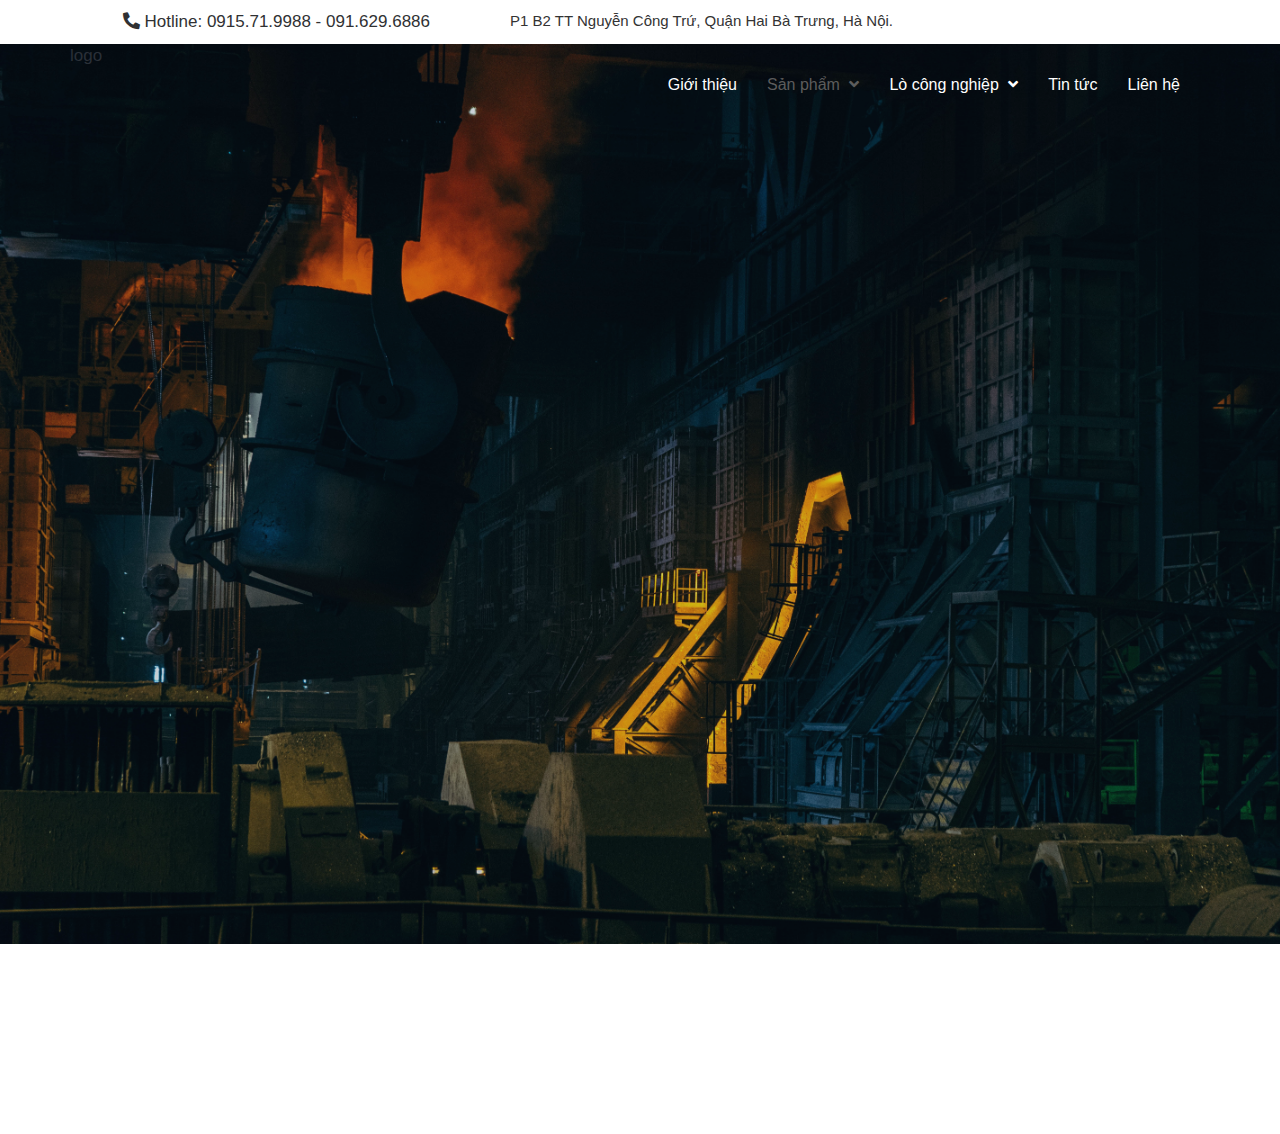
==== index.html @ 6203b555 "first-commit" ====
<!DOCTYPE html>
<html xmlns="http://www.w3.org/1999/xhtml" lang="vi">

<head>
    <meta charset="UTF-8" />
    <meta name="viewport" content="width=device-width, initial-scale=1" />
    <meta http-equiv="X-UA-Compatible" content="IE=edge" />
    <title>Leopard</title>
    <meta name="description" content="Leopard" />
    <meta name="keywords" content="Leopard" />
    <link href="css/font-awesome.min.css" rel="stylesheet" type="text/css" />
    <link href="css/bootstrap.min.css" rel="stylesheet" type="text/css" />
    <link href="css/animate.min.css" rel="stylesheet" type="text/css" />
    <link href="js/owlcarousel/dist/assets/owl.carousel.min.css" rel="stylesheet" type="text/css" />
    <link href="js/owlcarousel/dist/assets/owl.theme.default.min.css" rel="stylesheet" type="text/css" />
    <link rel="stylesheet" href="https://cdnjs.cloudflare.com/ajax/libs/font-awesome/5.15.4/css/all.min.css"
        integrity="sha512-1ycn6IcaQQ40/MKBW2W4Rhis/DbILU74C1vSrLJxCq57o941Ym01SwNsOMqvEBFlcgUa6xLiPY/NS5R+E6ztJQ=="
        crossorigin="anonymous" referrerpolicy="no-referrer" />
    <link href="css/style.css" rel="stylesheet" type="text/css" />
</head>

<body>
    <!-- Start header -->
    <header class="header">
        <div class="header__top">
            <div class="container">
                <div class="row">
                    <div class="col-md-4">
                        <div class="header__top-left justify-content-center justify-content-lg-start text-right">
                            <a href="#"><i class="fas fa-phone-alt"></i> Hotline: 0915.71.9988 -
                                091.629.6886
                            </a>
                        </div>
                    </div>
                    <div class="col-md-8">
                        <div class="header__top-right text-left">
                            <p>P1 B2 TT Nguyễn Công Trứ, Quận Hai Bà Trưng, Hà Nội.</p>
                        </div>
                    </div>
                </div>
            </div>
        </div>
        <div class="header__bottom">
            <div class="overlay"></div>
            <div class="container">
                <div class="header__bottom-content d-flex">
                    <div class="header__bottom-logo">
                        <a href="index.html" title="Gein.vn">
                            logo
                            <!-- <img src="assets/images/logo.jpg" alt="" /> -->
                        </a>
                    </div>
                    <div class="header__bottom-menu">
                        <ul class="header__menu-list">
                            <li class="list-item">
                                <a href="index.html" title="Trang chủ">Giới thiệu</a>
                            </li>
                            <li class="list-item active">
                                <a href="#" title="Giới thiệu">Sản phẩm <i class="fas fa-angle-down"></i></a>
                                <ul class="sub-menu">
                                    <li><a href="#">Về Gein</a></li>
                                    <li><a href="#">Câu Chuyện Thành Công</a></li>
                                </ul>
                            </li>
                            <li class="list-item">
                                <a href="product.html" title="Sản Phẩm">Lò công nghiệp <i
                                        class="fas fa-angle-down"></i></a>
                            </li>
                            <li class="list-item">
                                <a href="#" title="Dịch vụ">Tin tức</a>
                            </li>
                            <li class="list-item">
                                <a href="news.html" title="Tin Tức">Liên hệ</a>
                            </li>
                        </ul>
                    </div>
                    <a id="button-menu-show" href="#" class="button-mobile toggle-mnu hidden-lg"><span></span></a>
                </div>
            </div>
        </div>
    </header>
    <!-- End header -->

    <footer>
        <div class="container-fluid">
            <div class="visible-xs">
                <div class="img wow fadeInUp animated">
                    <img src="img/logo-footer.png" class="img-responsive center-block" alt="" />
                </div>
            </div>
            <div class="row">
                <div class="col-xs-12 col-sm-5 wow fadeInUp animated">
                    Dịch vụ thi công trọn gói Dịch vụ thi công <br />
                    Dịch vụ thi công trọn gói Dịch vụ thi công xh <br />
                    Dịch vụ thi công trọn gói Dịch vụ thi công xâyh <br />
                    Dịch vụ thi công trọn gói Dịch vụ thi côngh <br />
                    Dịch vụ thi công trọn gói Dịch vụ thi công ch <br />
                </div>
                <div class="col-xs-12 col-sm-2 hidden-xs">
                    <div class="img wow fadeInUp animated">
                        <img src="img/logo-footer.png" class="img-responsive center-block" alt="" />
                    </div>
                </div>
                <div class="col-xs-12 col-sm-5 wow fadeInUp animated">
                    Địachỉ: Số 2 Hàng Than, Ba Đình, Hà Nội <br />
                    Dịch vụ thi công trọn gói Dịch vụ thi côngDịch <br />
                    Dịch vụ thi công trọn gói Dịch vụ thi c Dịch <br />
                    Dịch vụ thi công trọn gói Dịch y dựng Dịch <br />
                </div>
            </div>
            <div class="social text-center wow fadeInUp animated">
                <a href=""><i class="fa fa-facebook"></i></a>
                <a href=""><i class="fa fa-google-plus"></i></a>
                <a href=""><i class="fa fa-linkedin"></i></a>
                <a href=""><i class="fa fa-twitter"></i></a>
            </div>
            <div class="copyright text-center wow fadeInUp animated">
                <p>
                    Dịch vụ thi công trọn gói Dịch vụ thi công xây dựng Dịch Dịch vụ thi
                    công
                </p>
                <p>Dịch vụ thi công trọn gói Dịch vụ thi</p>
            </div>
        </div>
    </footer>
    <script>
        // End date - Not delete - yyyy/mm/dd hh:mm:ss
        // Only change hh:mm:ss (because only use h:m:s)
        var endDate = "2030/12/12 00:40:00";
    </script>
    <script src="js/jquery-2.2.4.min.js"></script>
    <script src="js/bootstrap.min.js" type="text/javascript"></script>
    <script src="js/wow.min.js" type="text/javascript"></script>
    <script src="js/jquery.countdown.min.js" type="text/javascript"></script>
    <script src="js/owlcarousel/dist/owl.carousel.min.js"></script>
    <script src="js/script.js" type="text/javascript"></script>
</body>

</html>
---- css/style.css ----
@font-face {
  font-family: "Calibri";
  src: url(../fonts/calibri.ttf);
  font-weight: 400;
}
@font-face {
  font-family: "Calibri";
  src: url(../fonts/calibril.ttf);
  font-weight: 300;
}
@font-face {
  font-family: "Calibri";
  src: url(../fonts/calibrii.ttf);
  font-weight: 400;
  font-style: italic;
}
@font-face {
  font-family: "Calibri";
  src: url(../fonts/calibrib.ttf);
  font-weight: 500;
}
@font-face {
  font-family: "UTM-Heartbeat";
  src: url(../fonts/UTM-Heartbeat.ttf);
}
html,
body {
  font-family: "Calibri", sans-serif;
  font-size: 17px;
}
img {
  -webkit-transition: all 0.4s ease;
  -moz-transition: all 0.4s ease;
  -ms-transition: all 0.4s ease;
  -o-transition: all 0.4s ease;
  transition: all 0.4s ease;
}
/* ================== 1,Reset css ==================*/
* {
  padding: 0;
  margin: 0;
  -webkit-box-sizing: border-box;
  box-sizing: border-box;
  outline: none !important;
}
body {
  font-family: "Roboto", sans-serif;
  color: #212529;
  font-weight: 400;
  background: #fff;
}
html {
  scroll-behavior: smooth;
}
ul,
li {
  list-style: none;
  padding: 0;
  margin: 0;
}
p {
  margin: 0;
  padding: 0;
  font-size: 15px;
  line-height: initial;
  color: #333333;
  line-height: 22px;
}
a {
  text-decoration: none;
  color: #303133;
  cursor: pointer;
  -webkit-transition: all 0.3s ease;
  -o-transition: all 0.3s ease;
  transition: all 0.3s ease;
}
a:hover {
  text-decoration: none;
}
input,
button,
textarea {
  outline: none;
}
input::-webkit-outer-spin-button,
input::-webkit-inner-spin-button {
  -webkit-appearance: none;
  margin: 0;
}
svg {
  overflow: hidden;
  vertical-align: middle;
}
img {
  width: 100%;
  display: block;
}
.d-flex {
  display: flex;
}
/* ================== 2,Header css ==================*/
.header {
}

.header .header__top {
  padding: 10px 0;
}

.header .header__top .header__top-left {
}

.header .header__top .header__top-right {
  padding-left: 50px;
}

.header .header__bottom {
  height: 100vh;
  background: url(../img/ant-rozetsky-UYTobvtRbEU-unsplash.jpg);
  background-position: center;
  background-repeat: no-repeat;
  background-size: cover;
  position: relative;
}

.header .header__bottom .overlay {
  background: rgb(21 45 80 / 20%);
  position: absolute;
  top: 0;
  right: 0;
  left: 0;
  bottom: 0;
  -webkit-transition: all 0.25s ease;
  -moz-transition: all 0.25s ease;
  -ms-transition: all 0.25s ease;
  -o-transition: all 0.25s ease;
  transition: all 0.25s ease;
}

.header__bottom .header__bottom-content {
}

.header__bottom-menu {
  display: -webkit-box;
  display: -webkit-flex;
  display: -ms-flexbox;
  display: flex;
  -webkit-box-flex: 1;
  -webkit-flex: 1;
  -ms-flex: 1;
  flex: 1;
  -webkit-box-align: center;
  -webkit-align-items: center;
  -ms-flex-align: center;
  align-items: center;
  -webkit-box-pack: end;
  -webkit-justify-content: flex-end;
  -ms-flex-pack: end;
  justify-content: flex-end;
}

.header__bottom-menu ul.header__menu-list {
  display: -webkit-box;
  display: -webkit-flex;
  display: -ms-flexbox;
  display: flex;
}
.header__bottom-menu ul.header__menu-list > li {
  margin-right: 30px;
  padding: 29px 0;
  position: relative;
}

.header__bottom-menu ul.header__menu-list > li:not(:first-child):after {
  position: absolute;
  content: "";
  bottom: 0;
  left: 0;
  display: none;
  width: 100%;
  -webkit-transform-origin: left center;
  -ms-transform-origin: left center;
  transform-origin: left center;
  -webkit-transition: all 0.25s ease;
  -o-transition: all 0.25s ease;
  transition: all 0.25s ease;
}
.header__bottom-menu ul.header__menu-list > li:hover > a {
  color: #5c5c5c;
}
.header__bottom-menu ul.header__menu-list > li:hover:not(:first-child):after {
  display: block;
}
.header__bottom-menu ul.header__menu-list > li:hover i {
  -webkit-transform: rotate(180deg);
  -ms-transform: rotate(180deg);
  transform: rotate(180deg);
  color: #5c5c5c;
}
.header__bottom-menu ul.header__menu-list > li:hover .sub-menu {
  transform: rotate3d(0, 0, 0, 0deg);
}
.header__bottom-menu ul.header__menu-list > li.active a {
  color: #5c5c5c;
}
.header__bottom-menu ul.header__menu-list > li > a {
  display: inline-block;
  font-size: 16px;
  line-height: 22px;
  color: #fff;
}
.header__bottom-menu ul.header__menu-list > li > a i {
  margin-left: 5px;
  -webkit-transition: all 0.3s ease;
  -o-transition: all 0.3s ease;
  transition: all 0.3s ease;
}
.header__bottom-menu ul.header__menu-list .sub-menu {
  background: #fff;
  position: absolute;
  z-index: 999;
  top: 100%;
  -webkit-box-shadow: 0 1px 1px rgba(0, 0, 0, 0.05);
  box-shadow: 0 1px 1px rgba(0, 0, 0, 0.05);
  -webkit-transform: rotate3d(1, 0, 0, -90deg);
  transform: rotate3d(1, 0, 0, -90deg);
  transform-origin: 0 0 0;
  -webkit-transition: all 0.3s ease;
  -moz-transition: all 0.3s ease;
  -ms-transition: all 0.3s ease;
  -o-transition: all 0.3s ease;
  transition: all 0.3s ease;
}
.header__bottom-menu ul.header__menu-list .sub-menu li:not(:first-child) {
  border-top: 1px solid #ecf0f1;
}
.header__bottom-menu ul.header__menu-list .sub-menu a {
  padding: 9px 18px;
  white-space: nowrap;
  text-align: left;
  display: block;
  font-size: 14px;
}

.header__bottom-menu ul.header__menu-list .sub-menu a:hover {
  color: red;
}
.header__bottom-menu button.button-search {
  width: 34px;
  height: 34px;
  border-radius: 50%;
  border: 1px solid #ededed;
  line-height: 34px;
  background: #fff;
}
.toggle-mnu {
  display: none;
  width: 28px;
  height: 28px;
  margin-top: 14px;
  margin-left: 20px;
}
.toggle-mnu.active span {
  background-color: transparent;
}
.toggle-mnu.active span:before {
  transform: rotate(45deg) translate(-1px, 0px);
}
.toggle-mnu.active span:after {
  transform: rotate(-45deg) translate(6px, -7px);
}
.toggle-mnu span {
  position: relative;
  display: block;
  width: 100%;
  height: 2px;
  background-color: #cea54b;
  transition: all 0.3s;
  backface-visibility: hidden;
  border-radius: 2px;
}
.toggle-mnu span::before,
.toggle-mnu span::after {
  content: "";
  position: absolute;
  left: 0;
  top: 9px;
  width: 100%;
  height: 2px;
  background-color: #cea54b;
  transition: all 0.3s;
  backface-visibility: hidden;
  border-radius: 2px;
}
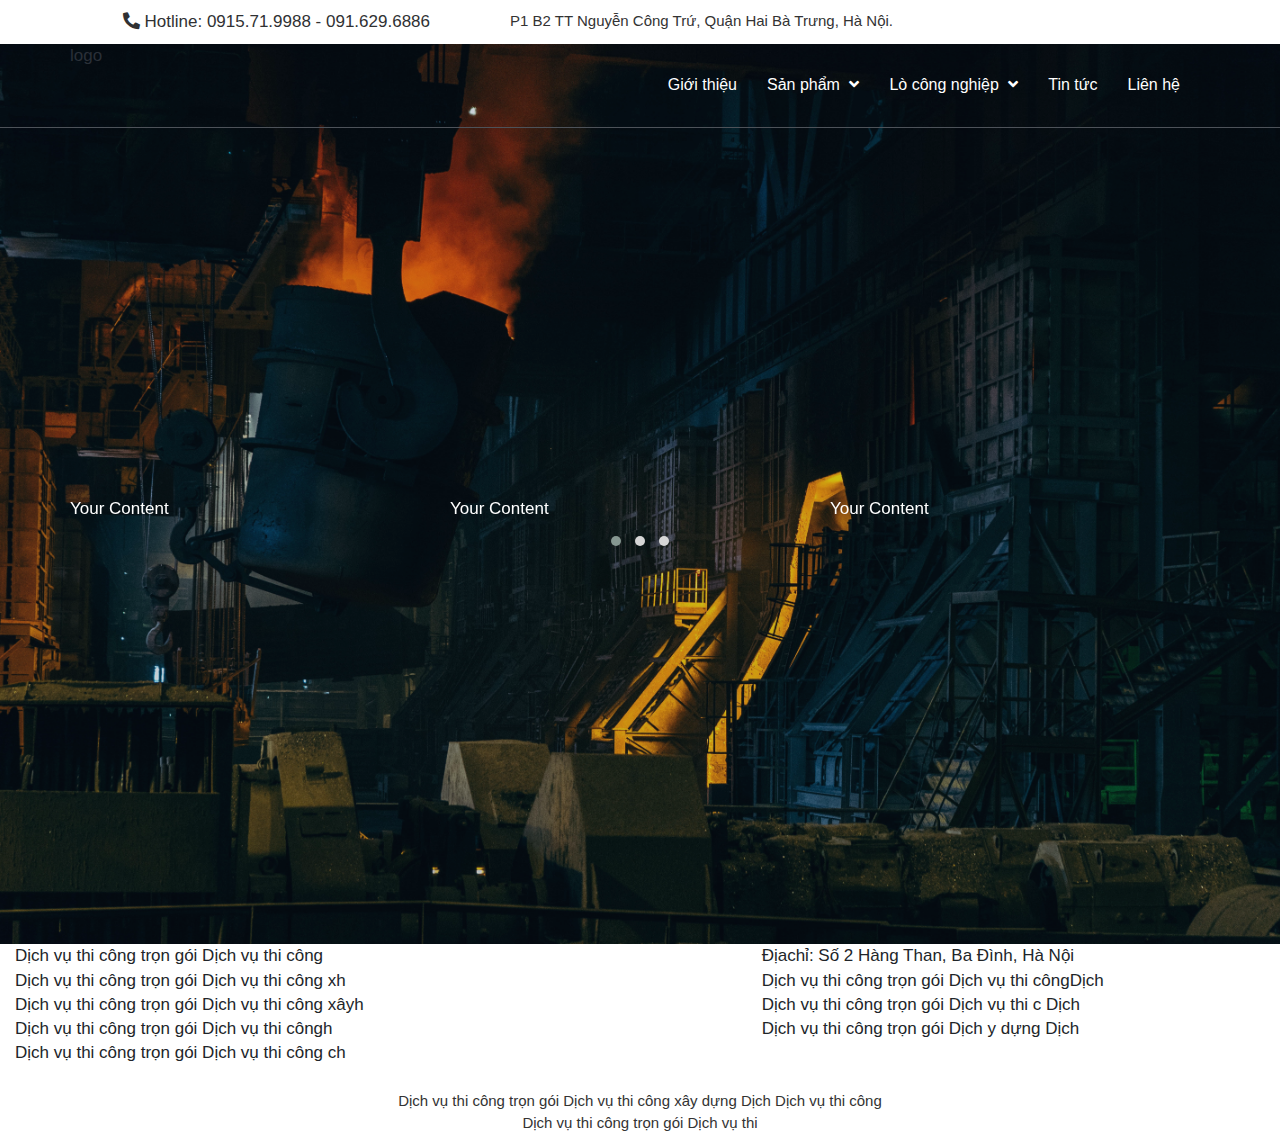
==== commit 1de0ee31: "fix" ====
--- a/index.html
+++ b/index.html
@@ -42,41 +42,63 @@
         </div>
         <div class="header__bottom">
             <div class="overlay"></div>
-            <div class="container">
-                <div class="header__bottom-content d-flex">
-                    <div class="header__bottom-logo">
-                        <a href="index.html" title="Gein.vn">
-                            logo
-                            <!-- <img src="assets/images/logo.jpg" alt="" /> -->
-                        </a>
+            <div class="border-bottom">
+                <div class="container ">
+                    <div class="header__bottom-content d-flex">
+                        <div class="header__bottom-logo">
+                            <a href="index.html" title="Gein.vn">
+                                logo
+                                <!-- <img src="assets/images/logo.jpg" alt="" /> -->
+                            </a>
+                        </div>
+                        <div class="header__bottom-menu">
+                            <ul class="header__menu-list">
+                                <li class="list-item">
+                                    <a href="index.html" title="Trang chủ">Giới thiệu</a>
+                                </li>
+                                <li class="list-item">
+                                    <a href="#" title="Giới thiệu">Sản phẩm <i class="fas fa-angle-down"></i></a>
+                                    <ul class="sub-menu">
+                                        <li><a href="#">Về Gein</a></li>
+                                        <li><a href="#">Câu Chuyện Thành Công</a></li>
+                                    </ul>
+                                </li>
+                                <li class="list-item">
+                                    <a href="product.html" title="Sản Phẩm">Lò công nghiệp <i
+                                            class="fas fa-angle-down"></i></a>
+                                    <ul class="sub-menu">
+                                        <li><a href="#">Về Gein</a></li>
+                                        <li><a href="#">Câu Chuyện Thành Công</a></li>
+                                    </ul>
+                                </li>
+                                <li class="list-item">
+                                    <a href="#" title="Dịch vụ">Tin tức</a>
+                                </li>
+                                <li class="list-item">
+                                    <a href="news.html" title="Tin Tức">Liên hệ</a>
+                                </li>
+                            </ul>
+                        </div>
+                        <a id="button-menu-show" href="#" class="button-mobile toggle-mnu hidden-lg"><span></span></a>
                     </div>
-                    <div class="header__bottom-menu">
-                        <ul class="header__menu-list">
-                            <li class="list-item">
-                                <a href="index.html" title="Trang chủ">Giới thiệu</a>
-                            </li>
-                            <li class="list-item active">
-                                <a href="#" title="Giới thiệu">Sản phẩm <i class="fas fa-angle-down"></i></a>
-                                <ul class="sub-menu">
-                                    <li><a href="#">Về Gein</a></li>
-                                    <li><a href="#">Câu Chuyện Thành Công</a></li>
-                                </ul>
-                            </li>
-                            <li class="list-item">
-                                <a href="product.html" title="Sản Phẩm">Lò công nghiệp <i
-                                        class="fas fa-angle-down"></i></a>
-                            </li>
-                            <li class="list-item">
-                                <a href="#" title="Dịch vụ">Tin tức</a>
-                            </li>
-                            <li class="list-item">
-                                <a href="news.html" title="Tin Tức">Liên hệ</a>
-                            </li>
-                        </ul>
-                    </div>
-                    <a id="button-menu-show" href="#" class="button-mobile toggle-mnu hidden-lg"><span></span></a>
                 </div>
             </div>
+            <div class="container">
+                <div class="header__bottom-carousel">
+                    <div class="owl-carousel owl-theme">
+                        <div> Your Content </div>
+                        <div> Your Content </div>
+                        <div> Your Content </div>
+                        <div> Your Content </div>
+                        <div> Your Content </div>
+                        <div> Your Content </div>
+                        <div> Your Content </div>
+                    </div>
+                </div>
+
+            </div>
+
+
         </div>
     </header>
     <!-- End header -->
--- a/css/style.css
+++ b/css/style.css
@@ -3,31 +3,37 @@
   src: url(../fonts/calibri.ttf);
   font-weight: 400;
 }
+
 @font-face {
   font-family: "Calibri";
   src: url(../fonts/calibril.ttf);
   font-weight: 300;
 }
+
 @font-face {
   font-family: "Calibri";
   src: url(../fonts/calibrii.ttf);
   font-weight: 400;
   font-style: italic;
 }
+
 @font-face {
   font-family: "Calibri";
   src: url(../fonts/calibrib.ttf);
   font-weight: 500;
 }
+
 @font-face {
   font-family: "UTM-Heartbeat";
   src: url(../fonts/UTM-Heartbeat.ttf);
 }
+
 html,
 body {
   font-family: "Calibri", sans-serif;
   font-size: 17px;
 }
+
 img {
   -webkit-transition: all 0.4s ease;
   -moz-transition: all 0.4s ease;
@@ -35,6 +41,7 @@
   -o-transition: all 0.4s ease;
   transition: all 0.4s ease;
 }
+
 /* ================== 1,Reset css ==================*/
 * {
   padding: 0;
@@ -43,21 +50,25 @@
   box-sizing: border-box;
   outline: none !important;
 }
+
 body {
   font-family: "Roboto", sans-serif;
   color: #212529;
   font-weight: 400;
   background: #fff;
 }
+
 html {
   scroll-behavior: smooth;
 }
+
 ul,
 li {
   list-style: none;
   padding: 0;
   margin: 0;
 }
+
 p {
   margin: 0;
   padding: 0;
@@ -66,6 +77,7 @@
   color: #333333;
   line-height: 22px;
 }
+
 a {
   text-decoration: none;
   color: #303133;
@@ -74,40 +86,45 @@
   -o-transition: all 0.3s ease;
   transition: all 0.3s ease;
 }
+
 a:hover {
   text-decoration: none;
 }
+
 input,
 button,
 textarea {
   outline: none;
 }
+
 input::-webkit-outer-spin-button,
 input::-webkit-inner-spin-button {
   -webkit-appearance: none;
   margin: 0;
 }
+
 svg {
   overflow: hidden;
   vertical-align: middle;
 }
+
 img {
   width: 100%;
   display: block;
 }
+
 .d-flex {
   display: flex;
 }
+
 /* ================== 2,Header css ==================*/
-.header {
-}
+.header {}
 
 .header .header__top {
   padding: 10px 0;
 }
 
-.header .header__top .header__top-left {
-}
+.header .header__top .header__top-left {}
 
 .header .header__top .header__top-right {
   padding-left: 50px;
@@ -120,6 +137,11 @@
   background-repeat: no-repeat;
   background-size: cover;
   position: relative;
+  color: #fff;
+}
+
+.header .header__bottom .border-bottom {
+  border-bottom: 1px solid #5c5c5c;
 }
 
 .header .header__bottom .overlay {
@@ -136,8 +158,7 @@
   transition: all 0.25s ease;
 }
 
-.header__bottom .header__bottom-content {
-}
+.header__bottom .header__bottom-content {}
 
 .header__bottom-menu {
   display: -webkit-box;
@@ -164,13 +185,14 @@
   display: -ms-flexbox;
   display: flex;
 }
-.header__bottom-menu ul.header__menu-list > li {
+
+.header__bottom-menu ul.header__menu-list>li {
   margin-right: 30px;
   padding: 29px 0;
   position: relative;
 }
 
-.header__bottom-menu ul.header__menu-list > li:not(:first-child):after {
+.header__bottom-menu ul.header__menu-list>li:not(:first-child):after {
   position: absolute;
   content: "";
   bottom: 0;
@@ -184,36 +206,44 @@
   -o-transition: all 0.25s ease;
   transition: all 0.25s ease;
 }
-.header__bottom-menu ul.header__menu-list > li:hover > a {
+
+.header__bottom-menu ul.header__menu-list>li:hover>a {
   color: #5c5c5c;
 }
-.header__bottom-menu ul.header__menu-list > li:hover:not(:first-child):after {
+
+.header__bottom-menu ul.header__menu-list>li:hover:not(:first-child):after {
   display: block;
 }
-.header__bottom-menu ul.header__menu-list > li:hover i {
+
+.header__bottom-menu ul.header__menu-list>li:hover i {
   -webkit-transform: rotate(180deg);
   -ms-transform: rotate(180deg);
   transform: rotate(180deg);
   color: #5c5c5c;
 }
-.header__bottom-menu ul.header__menu-list > li:hover .sub-menu {
+
+.header__bottom-menu ul.header__menu-list>li:hover .sub-menu {
   transform: rotate3d(0, 0, 0, 0deg);
 }
-.header__bottom-menu ul.header__menu-list > li.active a {
+
+.header__bottom-menu ul.header__menu-list>li.active a {
   color: #5c5c5c;
 }
-.header__bottom-menu ul.header__menu-list > li > a {
+
+.header__bottom-menu ul.header__menu-list>li>a {
   display: inline-block;
   font-size: 16px;
   line-height: 22px;
   color: #fff;
 }
-.header__bottom-menu ul.header__menu-list > li > a i {
+
+.header__bottom-menu ul.header__menu-list>li>a i {
   margin-left: 5px;
   -webkit-transition: all 0.3s ease;
   -o-transition: all 0.3s ease;
   transition: all 0.3s ease;
 }
+
 .header__bottom-menu ul.header__menu-list .sub-menu {
   background: #fff;
   position: absolute;
@@ -230,9 +260,22 @@
   -o-transition: all 0.3s ease;
   transition: all 0.3s ease;
 }
+
+.header__bottom-menu ul.header__menu-list .sub-menu::after {
+  content: "";
+  position: absolute;
+  left: 0px;
+  top: -30px;
+  border-width: 20px 26px;
+  border-style: solid;
+  border-color: transparent transparent white transparent;
+  cursor: pointer;
+}
+
 .header__bottom-menu ul.header__menu-list .sub-menu li:not(:first-child) {
   border-top: 1px solid #ecf0f1;
 }
+
 .header__bottom-menu ul.header__menu-list .sub-menu a {
   padding: 9px 18px;
   white-space: nowrap;
@@ -244,50 +287,9 @@
 .header__bottom-menu ul.header__menu-list .sub-menu a:hover {
   color: red;
 }
-.header__bottom-menu button.button-search {
-  width: 34px;
-  height: 34px;
-  border-radius: 50%;
-  border: 1px solid #ededed;
-  line-height: 34px;
-  background: #fff;
-}
-.toggle-mnu {
-  display: none;
-  width: 28px;
-  height: 28px;
-  margin-top: 14px;
-  margin-left: 20px;
-}
-.toggle-mnu.active span {
-  background-color: transparent;
-}
-.toggle-mnu.active span:before {
-  transform: rotate(45deg) translate(-1px, 0px);
-}
-.toggle-mnu.active span:after {
-  transform: rotate(-45deg) translate(6px, -7px);
-}
-.toggle-mnu span {
-  position: relative;
-  display: block;
-  width: 100%;
-  height: 2px;
-  background-color: #cea54b;
-  transition: all 0.3s;
-  backface-visibility: hidden;
-  border-radius: 2px;
-}
-.toggle-mnu span::before,
-.toggle-mnu span::after {
-  content: "";
-  position: absolute;
-  left: 0;
-  top: 9px;
-  width: 100%;
-  height: 2px;
-  background-color: #cea54b;
-  transition: all 0.3s;
-  backface-visibility: hidden;
-  border-radius: 2px;
-}
+
+.header__bottom-carousel {
+  height: calc(100vh - 100px);
+  display: flex;
+  align-items: center;
+}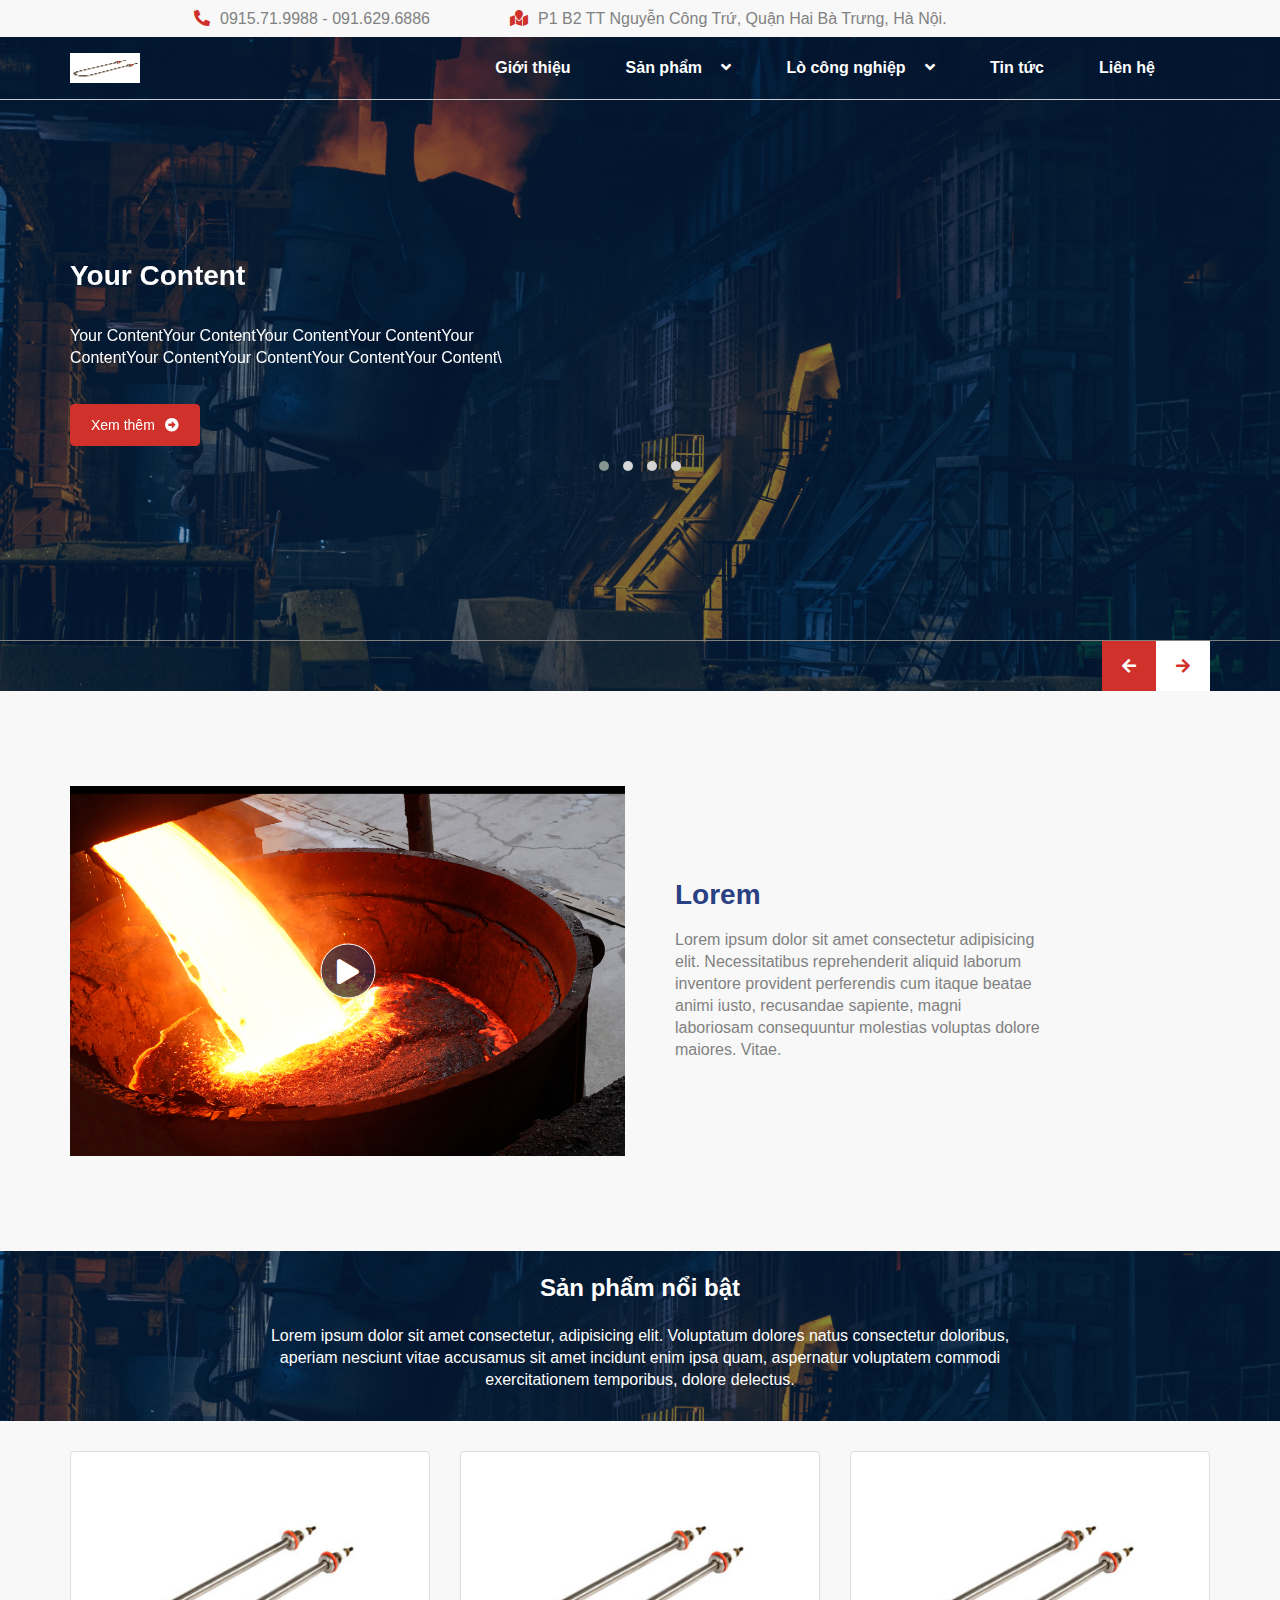
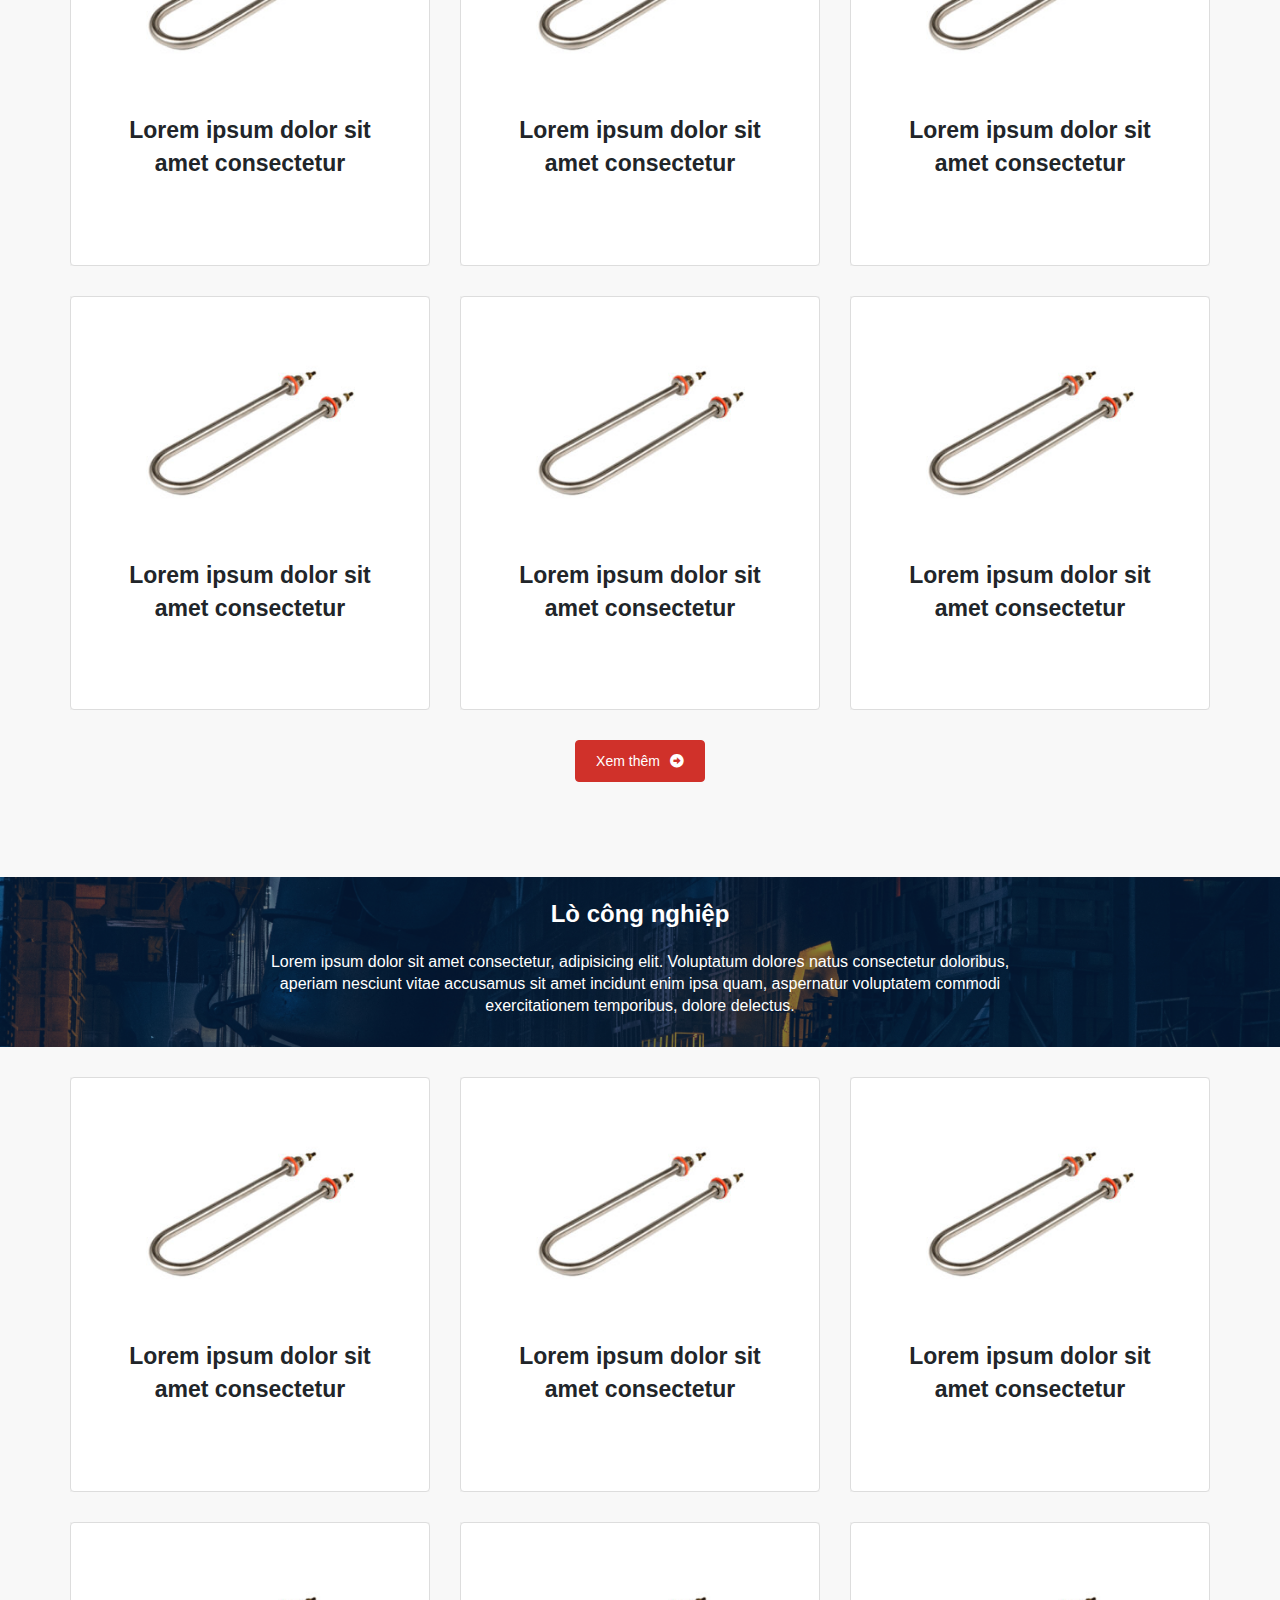
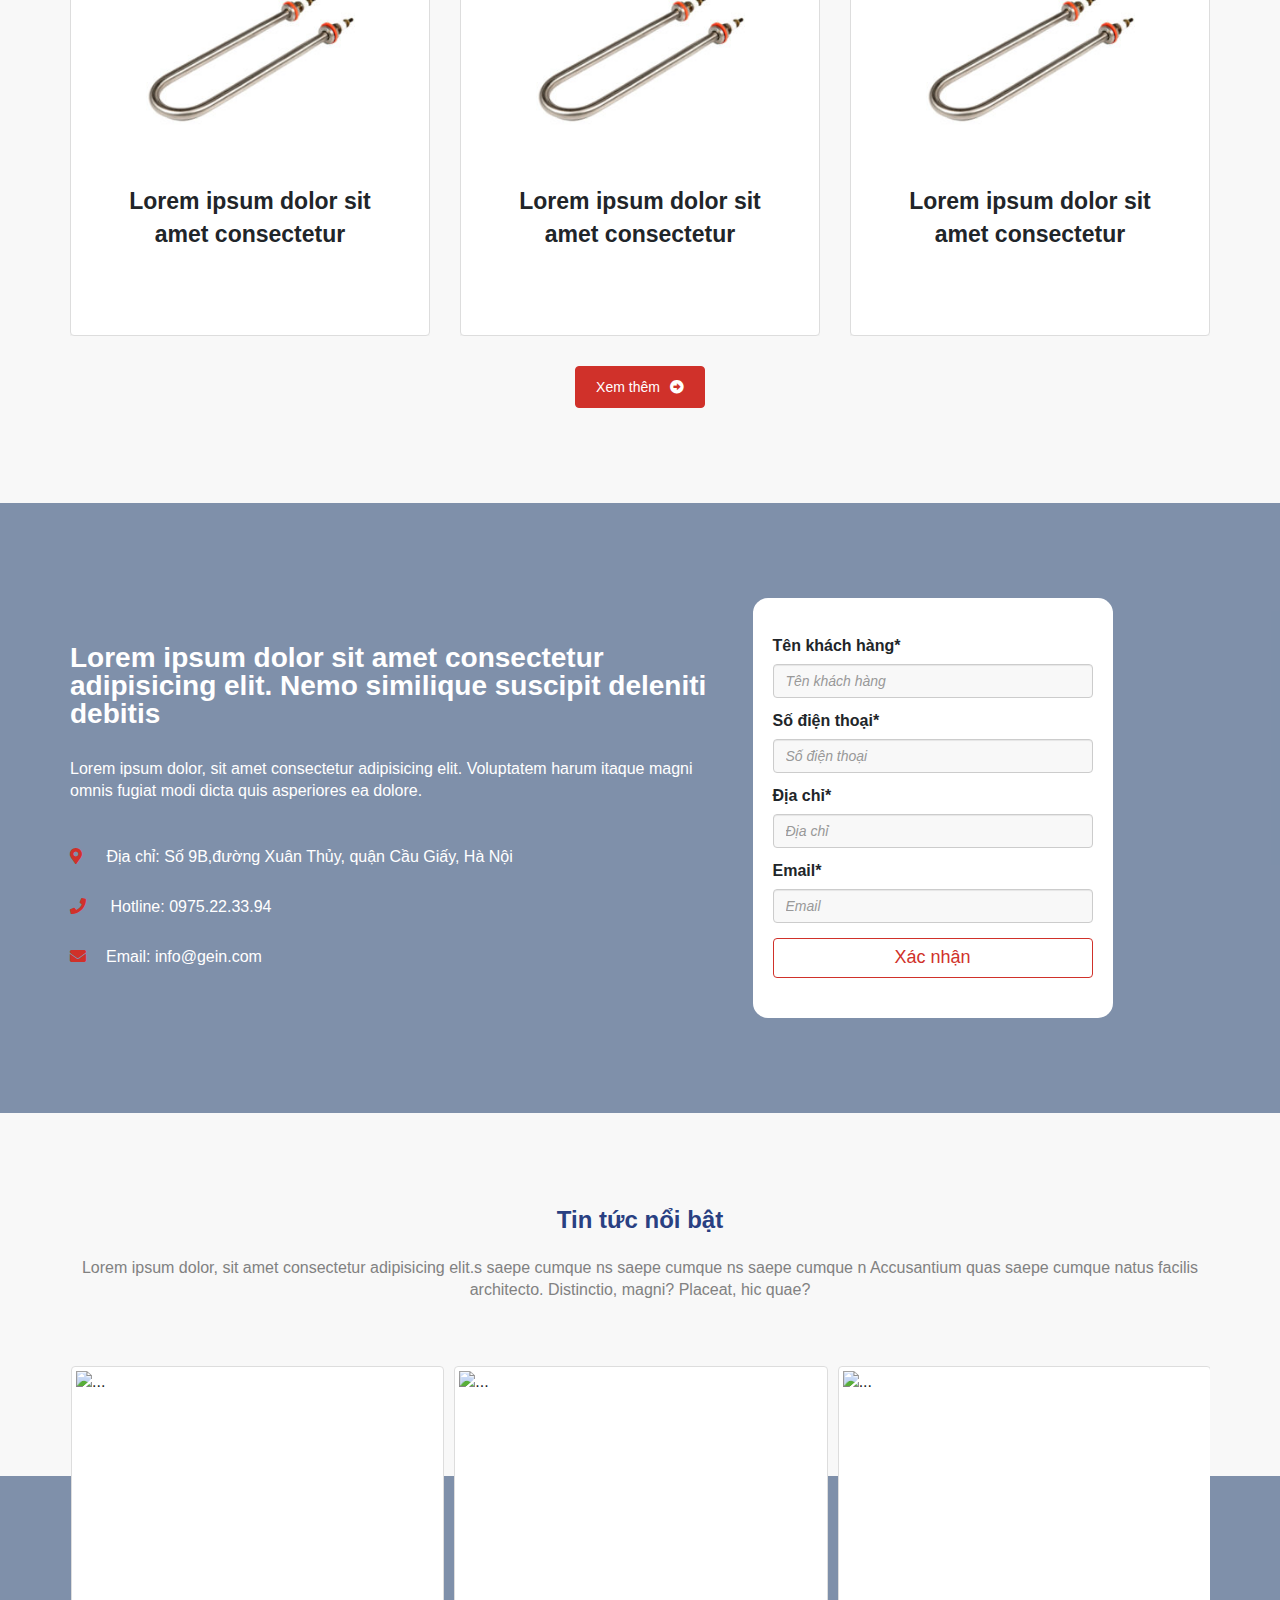
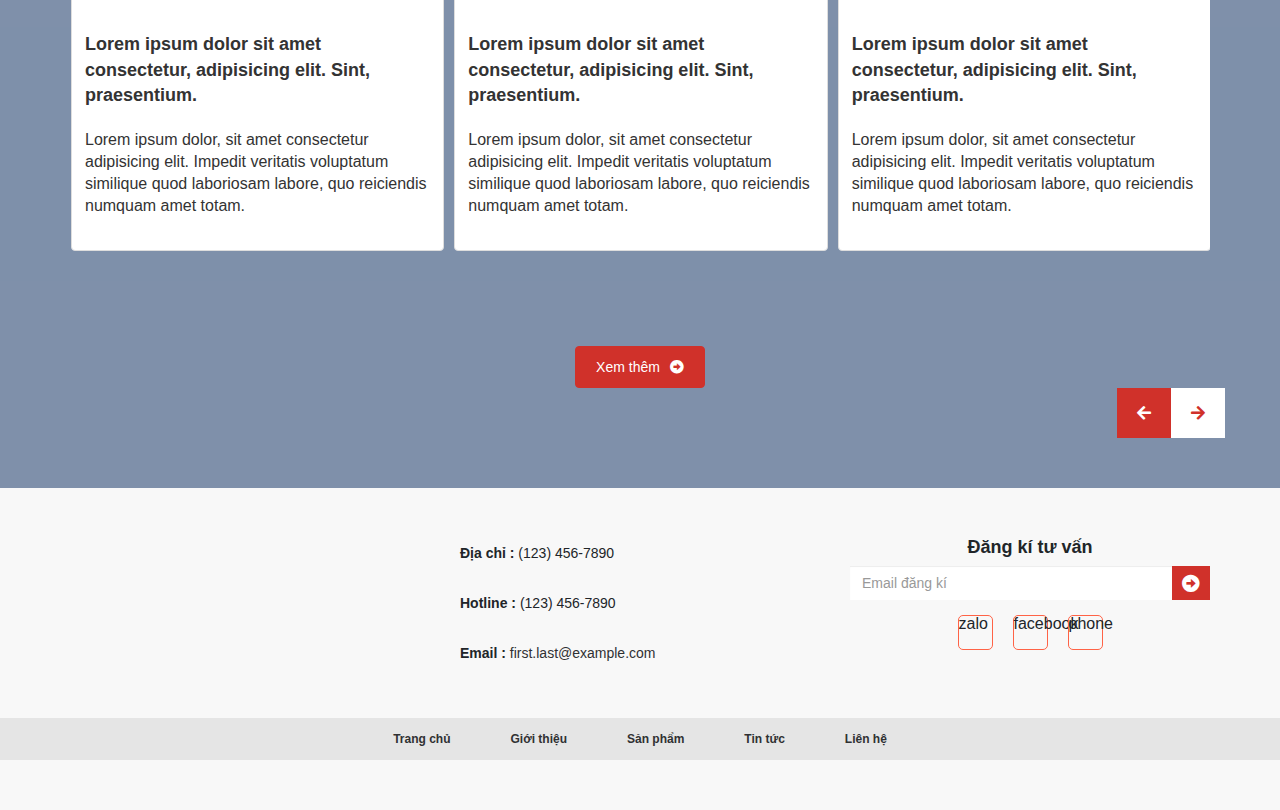
==== commit 7668dba3: "fix2" ====
--- a/index.html
+++ b/index.html
@@ -13,9 +13,8 @@
     <link href="css/animate.min.css" rel="stylesheet" type="text/css" />
     <link href="js/owlcarousel/dist/assets/owl.carousel.min.css" rel="stylesheet" type="text/css" />
     <link href="js/owlcarousel/dist/assets/owl.theme.default.min.css" rel="stylesheet" type="text/css" />
-    <link rel="stylesheet" href="https://cdnjs.cloudflare.com/ajax/libs/font-awesome/5.15.4/css/all.min.css"
-        integrity="sha512-1ycn6IcaQQ40/MKBW2W4Rhis/DbILU74C1vSrLJxCq57o941Ym01SwNsOMqvEBFlcgUa6xLiPY/NS5R+E6ztJQ=="
-        crossorigin="anonymous" referrerpolicy="no-referrer" />
+    <link rel="stylesheet" href="https://cdnjs.cloudflare.com/ajax/libs/font-awesome/5.15.4/css/all.min.css" integrity="sha512-1ycn6IcaQQ40/MKBW2W4Rhis/DbILU74C1vSrLJxCq57o941Ym01SwNsOMqvEBFlcgUa6xLiPY/NS5R+E6ztJQ==" crossorigin="anonymous" referrerpolicy="no-referrer"
+    />
     <link href="css/style.css" rel="stylesheet" type="text/css" />
 </head>
 
@@ -27,55 +26,54 @@
                 <div class="row">
                     <div class="col-md-4">
                         <div class="header__top-left justify-content-center justify-content-lg-start text-right">
-                            <a href="#"><i class="fas fa-phone-alt"></i> Hotline: 0915.71.9988 -
-                                091.629.6886
+                            <a href="#"><i class="fas fa-phone-alt"></i>0915.71.9988 - 091.629.6886
                             </a>
                         </div>
                     </div>
                     <div class="col-md-8">
                         <div class="header__top-right text-left">
-                            <p>P1 B2 TT Nguyễn Công Trứ, Quận Hai Bà Trưng, Hà Nội.</p>
-                        </div>
-                    </div>
-                </div>
-            </div>
-        </div>
-        <div class="header__bottom">
-            <div class="overlay"></div>
-            <div class="border-bottom">
-                <div class="container ">
+                            <p><i class="fas fa-map-marked"></i>P1 B2 TT Nguyễn Công Trứ, Quận Hai Bà Trưng, Hà Nội.</p>
+                        </div>
+                    </div>
+                </div>
+            </div>
+        </div>
+        <div class="header__bottom overlay">
+            <div class="border-bottom over-overlay z-index-999">
+                <div class="container">
                     <div class="header__bottom-content d-flex">
                         <div class="header__bottom-logo">
-                            <a href="index.html" title="Gein.vn">
-                                logo
-                                <!-- <img src="assets/images/logo.jpg" alt="" /> -->
+                            <a href="index.html" title="">
+                                <img src="img/dien-tro-nau-pho-255x255.jpg" alt="" />
                             </a>
                         </div>
                         <div class="header__bottom-menu">
                             <ul class="header__menu-list">
                                 <li class="list-item">
-                                    <a href="index.html" title="Trang chủ">Giới thiệu</a>
+                                    <a href="index.html" title="Giới thiệu">Giới thiệu</a>
                                 </li>
                                 <li class="list-item">
-                                    <a href="#" title="Giới thiệu">Sản phẩm <i class="fas fa-angle-down"></i></a>
+                                    <a href="#" title="Sản phẩm">Sản phẩm <i class="fas fa-angle-down"></i></a>
                                     <ul class="sub-menu">
                                         <li><a href="#">Về Gein</a></li>
+                                        <li><a href="#">Câu Chuyện Thành Công</a></li>
+                                        <li><a href="#">Câu Chuyện Thành Công</a></li>
                                         <li><a href="#">Câu Chuyện Thành Công</a></li>
                                     </ul>
                                 </li>
                                 <li class="list-item">
-                                    <a href="product.html" title="Sản Phẩm">Lò công nghiệp <i
+                                    <a href="industrial-furnace.html" title="Lò công nghiệp">Lò công nghiệp <i
                                             class="fas fa-angle-down"></i></a>
                                     <ul class="sub-menu">
-                                        <li><a href="#">Về Gein</a></li>
+                                        <li><a href="#">Điện trở sấy</a></li>
                                         <li><a href="#">Câu Chuyện Thành Công</a></li>
                                     </ul>
                                 </li>
                                 <li class="list-item">
-                                    <a href="#" title="Dịch vụ">Tin tức</a>
+                                    <a href="news.html" title="Tin tức">Tin tức</a>
                                 </li>
                                 <li class="list-item">
-                                    <a href="news.html" title="Tin Tức">Liên hệ</a>
+                                    <a href="contact.html" title="Liên hệ">Liên hệ</a>
                                 </li>
                             </ul>
                         </div>
@@ -83,73 +81,479 @@
                     </div>
                 </div>
             </div>
-            <div class="container">
+            <div class="container over-overlay">
                 <div class="header__bottom-carousel">
                     <div class="owl-carousel owl-theme">
-                        <div> Your Content </div>
-                        <div> Your Content </div>
-                        <div> Your Content </div>
-                        <div> Your Content </div>
-                        <div> Your Content </div>
-                        <div> Your Content </div>
-                        <div> Your Content </div>
-                    </div>
-                </div>
-
-            </div>
-
-
+                        <div class="carousel-content">
+                            <div class="row">
+                                <div class="col-lg-5">
+                                    <h2>Your Content</h2>
+                                    <p>
+                                        Your ContentYour ContentYour ContentYour ContentYour ContentYour ContentYour ContentYour ContentYour Content\
+                                    </p>
+                                    <a class="btn btn-see-more border-red">Xem thêm<i
+                                            class='fas fa-arrow-alt-circle-right'></i></a>
+                                </div>
+                            </div>
+
+                        </div>
+                        <div class="carousel-content">
+                            <div class="row">
+                                <div class="col-lg-5">
+                                    <h2>Your Content</h2>
+                                    <p>
+                                        Your ContentYour ContentYour ContentYour ContentYour ContentYour ContentYour ContentYour ContentYour Content\
+                                    </p>
+                                    <a class="btn btn-see-more border-red">Xem thêm<i
+                                            class='fas fa-arrow-alt-circle-right'></i></a>
+                                </div>
+                            </div>
+
+                        </div>
+                        <div class="carousel-content">
+                            <div class="row">
+                                <div class="col-lg-5">
+                                    <h2>Your Content</h2>
+                                    <p>
+                                        Your ContentYour ContentYour ContentYour ContentYour ContentYour ContentYour ContentYour ContentYour Content\
+                                    </p>
+                                    <a class="btn btn-see-more border-red">Xem thêm<i
+                                            class='fas fa-arrow-alt-circle-right'></i></a>
+                                </div>
+                            </div>
+
+                        </div>
+                        <div class="carousel-content">
+                            <div class="row">
+                                <div class="col-lg-5">
+                                    <h2>Your Content</h2>
+                                    <p>
+                                        Your ContentYour ContentYour ContentYour ContentYour ContentYour ContentYour ContentYour ContentYour Content\
+                                    </p>
+                                    <a class="btn btn-see-more border-red">Xem thêm<i
+                                            class='fas fa-arrow-alt-circle-right'></i></a>
+                                </div>
+                            </div>
+                        </div>
+                    </div>
+                </div>
+            </div>
+            <div class="slider_nav">
+                <div class="container">
+                    <div class="d-flex">
+                        <button class="customNextBtn"><i class="fas fa-arrow-left"></i></button>
+                        <button class="customPrevBtn"><i class="fas fa-arrow-right"></i></button>
+                    </div>
+                </div>
+            </div>
         </div>
     </header>
     <!-- End header -->
-
+    <!-- Start session1 -->
+    <section class="session1">
+        <div class="container">
+            <div class="session1_content">
+                <div class="row equal">
+                    <div class="col-md-6">
+                        <div class="session1_content-left">
+                            <img src="./img/7ARksk+dD08Lj9v_ijq+F.jpg" alt="">
+                            <span class="play-video">
+                                <i class="fas fa-play"></i>
+                            </span>
+                        </div>
+                    </div>
+                    <div class="col-md-6">
+                        <div class="session1_content-right">
+                            <div>
+                                <h3>Lorem</h3>
+                                <p>Lorem ipsum dolor sit amet consectetur adipisicing elit. Necessitatibus reprehenderit aliquid laborum inventore provident perferendis cum itaque beatae animi iusto, recusandae sapiente, magni laboriosam consequuntur molestias
+                                    voluptas dolore maiores. Vitae.</p>
+                            </div>
+
+                        </div>
+
+                    </div>
+                </div>
+            </div>
+
+        </div>
+    </section>
+    <!-- Start session2 -->
+    <section class="session2 overlay">
+        <div class="container over-overlay">
+            <div class="session2_content text-center">
+                <h3 class="title-session">Sản phẩm nổi bật</h3>
+                <p class="sub-title-session">Lorem ipsum dolor sit amet consectetur, adipisicing elit. Voluptatum dolores natus consectetur doloribus, aperiam nesciunt vitae accusamus sit amet incidunt enim ipsa quam, aspernatur voluptatem commodi exercitationem temporibus, dolore
+                    delectus.
+                </p>
+            </div>
+        </div>
+    </section>
+    <!-- End session2 -->
+    <!-- Start session3 -->
+    <section class="session3">
+        <div class="container">
+            <div class="row">
+                <div class="col-lg-4">
+                    <div class="background-linear">
+                        <div class="thumbnail hover-zoomIn background-white mb-30">
+                            <img src="./img/dien-tro-nau-pho-255x255.jpg" alt="">
+                            <h4>Lorem ipsum dolor sit amet consectetur </h4>
+                            <div class="button-bottom">
+                                <a class="btn contact" href="">Liên hệ</a>
+                                <a class="btn see-more" href="">Xem thêm</a>
+                            </div>
+                        </div>
+                    </div>
+                </div>
+                <div class="col-lg-4">
+                    <div class="background-linear">
+                        <div class="thumbnail hover-zoomIn background-white mb-30">
+                            <img src="./img/dien-tro-nau-pho-255x255.jpg" alt="">
+                            <h4>Lorem ipsum dolor sit amet consectetur </h4>
+                            <div class="button-bottom">
+                                <a class="btn contact" href="">Liên hệ</a>
+                                <a class="btn see-more" href="">Xem thêm</a>
+                            </div>
+                        </div>
+                    </div>
+                </div>
+                <div class="col-lg-4">
+                    <div class="background-linear">
+                        <div class="thumbnail hover-zoomIn background-white mb-30">
+                            <img src="./img/dien-tro-nau-pho-255x255.jpg" alt="">
+                            <h4>Lorem ipsum dolor sit amet consectetur </h4>
+                            <div class="button-bottom">
+                                <a class="btn contact" href="">Liên hệ</a>
+                                <a class="btn see-more" href="">Xem thêm</a>
+                            </div>
+                        </div>
+                    </div>
+                </div>
+                <div class="col-lg-4">
+                    <div class="background-linear">
+                        <div class="thumbnail hover-zoomIn background-white mb-30">
+                            <img src="./img/dien-tro-nau-pho-255x255.jpg" alt="">
+                            <h4>Lorem ipsum dolor sit amet consectetur </h4>
+                            <div class="button-bottom">
+                                <a class="btn contact" href="">Liên hệ</a>
+                                <a class="btn see-more" href="">Xem thêm</a>
+                            </div>
+                        </div>
+                    </div>
+                </div>
+                <div class="col-lg-4">
+                    <div class="background-linear">
+                        <div class="thumbnail hover-zoomIn background-white mb-30">
+                            <img src="./img/dien-tro-nau-pho-255x255.jpg" alt="">
+                            <h4>Lorem ipsum dolor sit amet consectetur </h4>
+                            <div class="button-bottom">
+                                <a class="btn contact" href="">Liên hệ</a>
+                                <a class="btn see-more" href="">Xem thêm</a>
+                            </div>
+                        </div>
+                    </div>
+                </div>
+                <div class="col-lg-4">
+                    <div class="background-linear">
+                        <div class="thumbnail hover-zoomIn background-white mb-30">
+                            <img src="./img/dien-tro-nau-pho-255x255.jpg" alt="">
+                            <h4>Lorem ipsum dolor sit amet consectetur </h4>
+                            <div class="button-bottom">
+                                <a class="btn contact" href="">Liên hệ</a>
+                                <a class="btn see-more" href="">Xem thêm</a>
+                            </div>
+                        </div>
+                    </div>
+                </div>
+            </div>
+            <div class="session3_button-bottom text-center">
+                <a class="btn btn-see-more border-red">Xem thêm<i class='fas fa-arrow-alt-circle-right'></i></a>
+            </div>
+        </div>
+    </section>
+    <!-- End session3 -->
+    <!-- Start session4 -->
+    <section class="session2 overlay">
+        <div class="container">
+            <div class="session2_content text-center over-overlay">
+                <h3 class="title-session">Lò công nghiệp</h3>
+                <p class="sub-title-session">Lorem ipsum dolor sit amet consectetur, adipisicing elit. Voluptatum dolores natus consectetur doloribus, aperiam nesciunt vitae accusamus sit amet incidunt enim ipsa quam, aspernatur voluptatem commodi exercitationem temporibus, dolore
+                    delectus.
+                </p>
+            </div>
+        </div>
+    </section>
+    <!-- End session4 -->
+    <!-- Start session5-->
+    <section class="session3">
+        <div class="container">
+            <div class="row">
+                <div class="col-lg-4">
+                    <div class="background-linear">
+                        <div class="thumbnail hover-zoomIn background-white mb-30">
+                            <img src="./img/dien-tro-nau-pho-255x255.jpg" alt="">
+                            <h4>Lorem ipsum dolor sit amet consectetur </h4>
+                            <div class="button-bottom">
+                                <a class="btn contact" href="">Liên hệ</a>
+                                <a class="btn see-more" href="">Xem thêm</a>
+                            </div>
+                        </div>
+                    </div>
+                </div>
+                <div class="col-lg-4">
+                    <div class="background-linear">
+                        <div class="thumbnail hover-zoomIn background-white mb-30">
+                            <img src="./img/dien-tro-nau-pho-255x255.jpg" alt="">
+                            <h4>Lorem ipsum dolor sit amet consectetur </h4>
+                            <div class="button-bottom">
+                                <a class="btn contact" href="">Liên hệ</a>
+                                <a class="btn see-more" href="">Xem thêm</a>
+                            </div>
+                        </div>
+                    </div>
+                </div>
+                <div class="col-lg-4">
+                    <div class="background-linear">
+                        <div class="thumbnail hover-zoomIn background-white mb-30">
+                            <img src="./img/dien-tro-nau-pho-255x255.jpg" alt="">
+                            <h4>Lorem ipsum dolor sit amet consectetur </h4>
+                            <div class="button-bottom">
+                                <a class="btn contact" href="">Liên hệ</a>
+                                <a class="btn see-more" href="">Xem thêm</a>
+                            </div>
+                        </div>
+                    </div>
+                </div>
+                <div class="col-lg-4">
+                    <div class="background-linear">
+                        <div class="thumbnail hover-zoomIn background-white mb-30">
+                            <img src="./img/dien-tro-nau-pho-255x255.jpg" alt="">
+                            <h4>Lorem ipsum dolor sit amet consectetur </h4>
+                            <div class="button-bottom">
+                                <a class="btn contact" href="">Liên hệ</a>
+                                <a class="btn see-more" href="">Xem thêm</a>
+                            </div>
+                        </div>
+                    </div>
+                </div>
+                <div class="col-lg-4">
+                    <div class="background-linear">
+                        <div class="thumbnail hover-zoomIn background-white mb-30">
+                            <img src="./img/dien-tro-nau-pho-255x255.jpg" alt="">
+                            <h4>Lorem ipsum dolor sit amet consectetur </h4>
+                            <div class="button-bottom">
+                                <a class="btn contact" href="">Liên hệ</a>
+                                <a class="btn see-more" href="">Xem thêm</a>
+                            </div>
+                        </div>
+                    </div>
+                </div>
+                <div class="col-lg-4">
+                    <div class="background-linear">
+                        <div class="thumbnail hover-zoomIn background-white mb-30">
+                            <img src="./img/dien-tro-nau-pho-255x255.jpg" alt="">
+                            <h4>Lorem ipsum dolor sit amet consectetur </h4>
+                            <div class="button-bottom">
+                                <a class="btn contact" href="">Liên hệ</a>
+                                <a class="btn see-more" href="">Xem thêm</a>
+                            </div>
+                        </div>
+                    </div>
+                </div>
+            </div>
+            <div class="session3_button-bottom text-center">
+                <a class="btn btn-see-more border-red">Xem thêm<i class='fas fa-arrow-alt-circle-right'></i></a>
+            </div>
+        </div>
+    </section>
+    <!-- End session5 -->
+    <!-- Start session6-->
+    <section class="session6 overlay">
+        <div class="container over-overlay">
+            <div class="row equal">
+                <div class="col-lg-7">
+                    <div class="session6_content-left">
+                        <div>
+                            <h3 class="color-white">Lorem ipsum dolor sit amet consectetur adipisicing elit. Nemo similique suscipit deleniti debitis
+                            </h3>
+                            <p class="color-white">Lorem ipsum dolor, sit amet consectetur adipisicing elit. Voluptatem harum itaque magni omnis fugiat modi dicta quis asperiores ea dolore.</p>
+                            <ul class="lis">
+                                <li class="color-white"><i class="fas fa-map-marker-alt color-red mr-20"></i> Địa chỉ: Số 9B,đường Xuân Thủy, quận Cầu Giấy, Hà Nội </li>
+                                <li class="color-white"><i class="fas fa-phone color-red mr-20"></i> Hotline: 0975.22.33.94 </li>
+                                <li class="color-white"><i class="fas fa-envelope color-red mr-20"></i>Email: info@gein.com </li>
+                            </ul>
+                        </div>
+
+                    </div>
+                </div>
+                <div class="col-lg-4">
+                    <div class="session6_content-right background-white">
+                        <form class="form__registration" action="" method="" accept-charset="utf-8">
+                            <div class="row">
+                                <div class="col-md-12">
+                                    <div class="form-group mb-0">
+                                        <label for="">Tên khách hàng*</label>
+                                        <input class="form-control" name="" value="" type="number" id="" aria-describedby="" placeholder="Tên khách hàng">
+                                    </div>
+                                </div>
+                                <div class="col-md-12">
+                                    <div class="form-group mb-0">
+                                        <label for="">Số điện thoại*</label>
+                                        <input class="form-control" name="" value="" type="number" id="" aria-describedby="" placeholder="Số điện thoại">
+                                    </div>
+                                </div>
+                                <div class="col-md-12">
+                                    <div class="form-group mb-0">
+                                        <label for="">Địa chỉ*</label>
+                                        <input class="form-control" name="" value="" type="email" id="" aria-describedby="" placeholder="Địa chỉ">
+                                    </div>
+                                </div>
+                                <div class="col-md-12">
+                                    <div class="form-group mb-0">
+                                        <label for="">Email*</label>
+                                        <input class="form-control" name="" value="" type="email" id="" aria-describedby="" placeholder="Email">
+                                    </div>
+                                </div>
+                            </div>
+                            <button type="submit" class="btn background-white color-red border-red mt20">Xác
+                                nhận</button>
+                        </form>
+                    </div>
+                </div>
+            </div>
+        </div>
+    </section>
+    <!-- End session6 -->
+    <!-- Start session7-->
+    <section class="session7">
+        <div class="container">
+            <div class="seesion7_content">
+                <h3 class="title-session">Tin tức nổi bật</h3>
+                <p class="sub-title-session">Lorem ipsum dolor, sit amet consectetur adipisicing elit.s saepe cumque ns saepe cumque ns saepe cumque n Accusantium quas saepe cumque natus facilis architecto. Distinctio, magni? Placeat, hic quae?</p>
+            </div>
+        </div>
+    </section>
+    <!-- End session7 -->
+    <!-- Start session8-->
+    <section class="session8 overlay">
+        <div class="container over-overlay">
+            <div class="seesion8_content">
+                <div class="seesion8_content-carousel">
+                    <div class="owl-carousel owl-theme">
+                        <div class="thumbnail">
+                            <img src="./img/interior-view-steel-factory (1).jpg" alt="...">
+                            <div class="caption">
+                                <h3>Lorem ipsum dolor sit amet consectetur, adipisicing elit. Sint, praesentium.</h3>
+                                <p>Lorem ipsum dolor, sit amet consectetur adipisicing elit. Impedit veritatis voluptatum similique quod laboriosam labore, quo reiciendis numquam amet totam.</p>
+                            </div>
+                        </div>
+                        <div class="thumbnail">
+                            <img src="./img/interior-view-steel-factory (1).jpg" alt="...">
+
+                            <div class="caption">
+                                <h3>Lorem ipsum dolor sit amet consectetur, adipisicing elit. Sint, praesentium.</h3>
+                                <p>Lorem ipsum dolor, sit amet consectetur adipisicing elit. Impedit veritatis voluptatum similique quod laboriosam labore, quo reiciendis numquam amet totam.</p>
+                            </div>
+                        </div>
+                        <div class="thumbnail">
+                            <img src="./img/interior-view-steel-factory (1).jpg" alt="...">
+
+                            <div class="caption">
+                                <h3>Lorem ipsum dolor sit amet consectetur, adipisicing elit. Sint, praesentium.</h3>
+                                <p>Lorem ipsum dolor, sit amet consectetur adipisicing elit. Impedit veritatis voluptatum similique quod laboriosam labore, quo reiciendis numquam amet totam.</p>
+                            </div>
+                        </div>
+                    </div>
+
+                </div>
+                <div class="session8_button-bottom text-center">
+                    <a class="btn btn-see-more border-red">Xem thêm<i class='fas fa-arrow-alt-circle-right'></i></a>
+                </div>
+                <div class="slider_nav">
+                    <div class="container">
+                        <div class="d-flex">
+                            <button class="customNextBtn"><i class="fas fa-arrow-left"></i></button>
+                            <button class="customPrevBtn"><i class="fas fa-arrow-right"></i></button>
+                        </div>
+                    </div>
+                </div>
+            </div>
+        </div>
+    </section>
+    <!-- End session8 -->
+    <!-- Start footer-->
     <footer>
-        <div class="container-fluid">
-            <div class="visible-xs">
-                <div class="img wow fadeInUp animated">
-                    <img src="img/logo-footer.png" class="img-responsive center-block" alt="" />
-                </div>
-            </div>
-            <div class="row">
-                <div class="col-xs-12 col-sm-5 wow fadeInUp animated">
-                    Dịch vụ thi công trọn gói Dịch vụ thi công <br />
-                    Dịch vụ thi công trọn gói Dịch vụ thi công xh <br />
-                    Dịch vụ thi công trọn gói Dịch vụ thi công xâyh <br />
-                    Dịch vụ thi công trọn gói Dịch vụ thi côngh <br />
-                    Dịch vụ thi công trọn gói Dịch vụ thi công ch <br />
-                </div>
-                <div class="col-xs-12 col-sm-2 hidden-xs">
-                    <div class="img wow fadeInUp animated">
-                        <img src="img/logo-footer.png" class="img-responsive center-block" alt="" />
-                    </div>
-                </div>
-                <div class="col-xs-12 col-sm-5 wow fadeInUp animated">
-                    Địachỉ: Số 2 Hàng Than, Ba Đình, Hà Nội <br />
-                    Dịch vụ thi công trọn gói Dịch vụ thi côngDịch <br />
-                    Dịch vụ thi công trọn gói Dịch vụ thi c Dịch <br />
-                    Dịch vụ thi công trọn gói Dịch y dựng Dịch <br />
-                </div>
-            </div>
-            <div class="social text-center wow fadeInUp animated">
-                <a href=""><i class="fa fa-facebook"></i></a>
-                <a href=""><i class="fa fa-google-plus"></i></a>
-                <a href=""><i class="fa fa-linkedin"></i></a>
-                <a href=""><i class="fa fa-twitter"></i></a>
-            </div>
-            <div class="copyright text-center wow fadeInUp animated">
-                <p>
-                    Dịch vụ thi công trọn gói Dịch vụ thi công xây dựng Dịch Dịch vụ thi
-                    công
-                </p>
-                <p>Dịch vụ thi công trọn gói Dịch vụ thi</p>
-            </div>
-        </div>
+        <div class="footer__top">
+            <div class="container">
+                <div class="row">
+                    <div class="col-lg-4">
+                        <img src="" alt="">
+                    </div>
+                    <div class="col-lg-4">
+                        <address>
+                            <strong>Địa chỉ : </strong>
+                            <span>(123) 456-7890</span>
+                        </address>
+                        <address>
+                            <strong>Hotline : </strong>
+                            <span>(123) 456-7890</span>
+                        </address>
+                        <address>
+                            <strong>Email : </strong>
+                            <a href="mailto:#">first.last@example.com</a>
+                        </address>
+                    </div>
+
+                    <div class="col-lg-4">
+                        <div class="form__footer">
+                            <h3>Đăng kí tư vấn</h3>
+                            <form action="" method="">
+                                <div class="form-group d-flex">
+                                    <label for=""></label>
+                                    <input class="form-control" name="" value="" type="email" id="" aria-describedby="emailHelp" placeholder="Email đăng kí">
+                                    <button class="submit" type="submit"><i
+                                            class='fas fa-arrow-alt-circle-right'></i></button>
+                                </div>
+                            </form>
+                        </div>
+
+                        <ul class="social-contact">
+                            <li class="zalo">zalo</li>
+                            <li class="facebook">facebook</li>
+                            <li class="phone">phone</li>
+                    </div>
+                </div>
+            </div>
+        </div>
+        </div>
+        <div class="footer__bottom">
+            <div class="container">
+
+                <ul class="menu">
+                    <li>
+                        <a href="">Trang chủ</a>
+                    </li>
+                    <li>
+                        <a href="">Giới thiệu</a>
+                    </li>
+                    <li>
+                        <a href="">Sản phẩm</a>
+                    </li>
+                    <li>
+                        <a href="">Tin tức</a>
+                    </li>
+                    <li>
+                        <a href="">Liên hệ</a>
+                    </li>
+                </ul>
+            </div>
+
+        </div>
+
     </footer>
-    <script>
-        // End date - Not delete - yyyy/mm/dd hh:mm:ss
-        // Only change hh:mm:ss (because only use h:m:s)
-        var endDate = "2030/12/12 00:40:00";
-    </script>
+    <!-- End footer -->
+
     <script src="js/jquery-2.2.4.min.js"></script>
     <script src="js/bootstrap.min.js" type="text/javascript"></script>
     <script src="js/wow.min.js" type="text/javascript"></script>
--- a/css/style.css
+++ b/css/style.css
@@ -1,295 +1,1441 @@
 @font-face {
-  font-family: "Calibri";
-  src: url(../fonts/calibri.ttf);
-  font-weight: 400;
+    font-family: "Helvetica";
+    src: url(../fonts/SVN-Helvetica\ Neue\ Heavy.ttf);
+    font-weight: 400;
 }
 
 @font-face {
-  font-family: "Calibri";
-  src: url(../fonts/calibril.ttf);
-  font-weight: 300;
+    font-family: "Helvetica";
+    src: url(../fonts/SVN-Helvetica\ Neue\ Light.ttf);
+    font-weight: 300;
 }
 
 @font-face {
-  font-family: "Calibri";
-  src: url(../fonts/calibrii.ttf);
-  font-weight: 400;
-  font-style: italic;
+    font-family: "Helvetica";
+    src: url(../fonts/SVN-Helvetica\ Neue\ Italic.ttf);
+    font-weight: 400;
+    font-style: italic;
 }
 
 @font-face {
-  font-family: "Calibri";
-  src: url(../fonts/calibrib.ttf);
-  font-weight: 500;
-}
-
-@font-face {
-  font-family: "UTM-Heartbeat";
-  src: url(../fonts/UTM-Heartbeat.ttf);
-}
+    font-family: "Helvetica";
+    src: url(../fonts/calibrib.ttf);
+    font-weight: 500;
+}
+
+:root {
+    --white: #ffffff;
+    --button-red: #d0312a;
+    --text-blue: #294082;
+    --text-description: #818181;
+}
+
+img {
+    -webkit-transition: all 0.4s ease;
+    -moz-transition: all 0.4s ease;
+    -ms-transition: all 0.4s ease;
+    -o-transition: all 0.4s ease;
+    transition: all 0.4s ease;
+}
+
+
+/* ================== 1,Reset css ==================*/
 
 html,
+body,
+div,
+span,
+applet,
+object,
+iframe,
+h1,
+h2,
+h3,
+h4,
+h5,
+h6,
+p,
+blockquote,
+pre,
+a,
+abbr,
+acronym,
+address,
+big,
+cite,
+code,
+del,
+dfn,
+em,
+img,
+ins,
+kbd,
+q,
+s,
+samp,
+small,
+strike,
+strong,
+sub,
+sup,
+tt,
+var,
+b,
+u,
+i,
+center,
+dl,
+dt,
+dd,
+ol,
+ul,
+li,
+fieldset,
+form,
+label,
+legend,
+table,
+caption,
+tbody,
+tfoot,
+thead,
+tr,
+th,
+td,
+article,
+aside,
+canvas,
+details,
+embed,
+figure,
+figcaption,
+footer,
+header,
+hgroup,
+menu,
+nav,
+output,
+ruby,
+section,
+summary,
+time,
+mark,
+audio,
+video {
+    padding: 0;
+    margin: 0;
+    -webkit-box-sizing: border-box;
+    box-sizing: border-box;
+    outline: none !important;
+    border: 0;
+    font-size: 100%;
+    font: inherit;
+    vertical-align: baseline;
+}
+
 body {
-  font-family: "Calibri", sans-serif;
-  font-size: 17px;
-}
-
-img {
-  -webkit-transition: all 0.4s ease;
-  -moz-transition: all 0.4s ease;
-  -ms-transition: all 0.4s ease;
-  -o-transition: all 0.4s ease;
-  transition: all 0.4s ease;
-}
-
-/* ================== 1,Reset css ==================*/
-* {
-  padding: 0;
-  margin: 0;
-  -webkit-box-sizing: border-box;
-  box-sizing: border-box;
-  outline: none !important;
-}
-
-body {
-  font-family: "Roboto", sans-serif;
-  color: #212529;
-  font-weight: 400;
-  background: #fff;
+    font-family: Arial, Helvetica, sans-serif;
+    color: #212529;
+    font-weight: 400;
+    background: #f8f8f8;
+    line-height: 1;
+    font-size: 16px;
 }
 
 html {
-  scroll-behavior: smooth;
+    scroll-behavior: smooth;
 }
 
 ul,
 li {
-  list-style: none;
-  padding: 0;
-  margin: 0;
+    list-style: none;
+    padding: 0;
+    margin: 0;
 }
 
 p {
-  margin: 0;
-  padding: 0;
-  font-size: 15px;
-  line-height: initial;
-  color: #333333;
-  line-height: 22px;
+    margin: 0;
+    padding: 0;
+    font-size: 15px;
+    line-height: initial;
+    color: #333333;
+    line-height: 22px;
 }
 
 a {
-  text-decoration: none;
-  color: #303133;
-  cursor: pointer;
-  -webkit-transition: all 0.3s ease;
-  -o-transition: all 0.3s ease;
-  transition: all 0.3s ease;
+    text-decoration: none;
+    color: #303133;
+    cursor: pointer;
+    -webkit-transition: all 0.3s ease;
+    -o-transition: all 0.3s ease;
+    transition: all 0.3s ease;
 }
 
 a:hover {
-  text-decoration: none;
+    text-decoration: none;
 }
 
 input,
 button,
 textarea {
-  outline: none;
+    outline: none;
 }
 
 input::-webkit-outer-spin-button,
 input::-webkit-inner-spin-button {
-  -webkit-appearance: none;
-  margin: 0;
+    -webkit-appearance: none;
+    margin: 0;
 }
 
 svg {
-  overflow: hidden;
-  vertical-align: middle;
+    overflow: hidden;
+    vertical-align: middle;
 }
 
 img {
-  width: 100%;
-  display: block;
+    width: 100%;
+    display: block;
 }
 
 .d-flex {
-  display: flex;
-}
+    display: flex;
+}
+
+.flex-1 {
+    flex: 1;
+}
+
+.justify-content-between {
+    justify-content: space-between;
+}
+
+.row.equal {
+    display: flex;
+    flex-wrap: wrap;
+}
+
+.btn-see-more {
+    display: inline-block;
+    padding: 10px 20px;
+    background-color: var(--button-red);
+    border: none;
+    color: #fff;
+}
+
+.btn-see-more i {
+    margin-left: 10px;
+}
+
+.btn-see-more:hover {
+    border: 1px solid var(--button-red);
+    background-color: #fff;
+    color: var(--button-red);
+}
+
+.title-session {
+    font-size: 24px;
+    font-weight: 700;
+    margin: 25px 0;
+    text-align: center;
+    color: #fff;
+}
+
+.sub-title-session {
+    font-size: 16px;
+    text-align: center;
+    color: #ecf0f1;
+    margin-bottom: 30px;
+}
+
+.background-white {
+    background-color: var(--white);
+}
+
+.background-linear {
+    background-image: repeating-linear-gradient( 45deg, #eee 16px, #eee 15px, transparent 20px, transparent 20px);
+}
+
+.border-bottom {
+    border-bottom: 1px solid #ccc;
+}
+
+.overlay::after {
+    content: "";
+    background: rgb(5 40 92 / 50%);
+    position: absolute;
+    top: 0;
+    right: 0;
+    left: 0;
+    bottom: 0;
+    z-index: 10;
+}
+
+.over-overlay {
+    position: relative;
+    z-index: 100;
+}
+
+.z-index-999 {
+    z-index: 999;
+}
+
+.mr-10 {
+    margin-right: 10px;
+}
+
+.mr-20 {
+    margin-right: 20px;
+}
+
+.mt-20 {
+    margin-top: 20px;
+}
+
+.mt-30 {
+    margin-top: 30px;
+}
+
+.mt-40 {
+    margin-top: 40px;
+}
+
+.mb-30 {
+    margin-bottom: 30px;
+}
+
+.color-blue {
+    color: var(--text-blue);
+}
+
+.color-red {
+    color: var(--button-red);
+}
+
+.color-white {
+    color: var(--white);
+}
+
+.custom-owl-dots.owl-theme .owl-dots {
+    margin-top: 30px !important;
+}
+
+.custom-owl-dots.owl-theme .owl-dots .owl-dot span {
+    width: 70px;
+    height: 3px;
+}
+
+.custom-owl-dots.owl-theme .owl-dots .owl-dot.active span {
+    background-color: var(--button-red);
+}
+
+.btn-red {
+    background-color: var(--button-red);
+    color: var(--white);
+}
+
+.btn-red.hover:hover {
+    background-color: var(--white);
+    color: var(--text-blue);
+}
+
+.border-red {
+    border: 1px solid var(--button-red);
+}
+
+.border-radius-0 {
+    border-radius: 0;
+}
+
+.font-600 {
+    font-weight: 600;
+}
+
+.hover-zoomIn:hover {
+    transform: scale(0.95);
+    -webkit-transition: all 0.25s ease;
+    -moz-transition: all 0.25s ease;
+    -ms-transition: all 0.25s ease;
+    -o-transition: all 0.25s ease;
+    transition: all 0.25s ease;
+}
+
+.hover-border-red:hover {
+    border: 1px solid var(--button-red);
+}
+
 
 /* ================== 2,Header css ==================*/
-.header {}
 
 .header .header__top {
-  padding: 10px 0;
-}
-
-.header .header__top .header__top-left {}
+    padding: 10px 0;
+}
+
+.header__top .header__top-left a,
+.header__top .header__top-right p {
+    display: inline-block;
+    font-size: 16px;
+    line-height: 16px;
+    color: var(--text-description);
+}
+
+.header__top .header__top-left a i,
+.header__top .header__top-right p i {
+    margin-right: 10px;
+    color: var(--button-red);
+}
 
 .header .header__top .header__top-right {
-  padding-left: 50px;
+    padding-left: 50px;
 }
 
 .header .header__bottom {
-  height: 100vh;
-  background: url(../img/ant-rozetsky-UYTobvtRbEU-unsplash.jpg);
-  background-position: center;
-  background-repeat: no-repeat;
-  background-size: cover;
-  position: relative;
-  color: #fff;
-}
-
-.header .header__bottom .border-bottom {
-  border-bottom: 1px solid #5c5c5c;
-}
-
-.header .header__bottom .overlay {
-  background: rgb(21 45 80 / 20%);
-  position: absolute;
-  top: 0;
-  right: 0;
-  left: 0;
-  bottom: 0;
-  -webkit-transition: all 0.25s ease;
-  -moz-transition: all 0.25s ease;
-  -ms-transition: all 0.25s ease;
-  -o-transition: all 0.25s ease;
-  transition: all 0.25s ease;
-}
-
-.header__bottom .header__bottom-content {}
+    background: url(../img/ant-rozetsky-UYTobvtRbEU-unsplash.jpg);
+    background-position: center;
+    background-repeat: no-repeat;
+    background-size: cover;
+    position: relative;
+    color: #fff;
+}
+
+.header .header__bottom .header__bottom-logo {
+    width: 70px;
+    height: 50px;
+    padding: 10px 0px;
+}
+
+.header .header__bottom .header__bottom-logo img {
+    max-height: 100%;
+}
+
+.header__bottom .header__bottom-content {
+    align-items: center;
+}
 
 .header__bottom-menu {
-  display: -webkit-box;
-  display: -webkit-flex;
-  display: -ms-flexbox;
-  display: flex;
-  -webkit-box-flex: 1;
-  -webkit-flex: 1;
-  -ms-flex: 1;
-  flex: 1;
-  -webkit-box-align: center;
-  -webkit-align-items: center;
-  -ms-flex-align: center;
-  align-items: center;
-  -webkit-box-pack: end;
-  -webkit-justify-content: flex-end;
-  -ms-flex-pack: end;
-  justify-content: flex-end;
+    display: -webkit-box;
+    display: -webkit-flex;
+    display: -ms-flexbox;
+    display: flex;
+    -webkit-box-flex: 1;
+    -webkit-flex: 1;
+    -ms-flex: 1;
+    flex: 1;
+    -webkit-box-align: center;
+    -webkit-align-items: center;
+    -ms-flex-align: center;
+    align-items: center;
+    -webkit-box-pack: end;
+    -webkit-justify-content: flex-end;
+    -ms-flex-pack: end;
+    justify-content: flex-end;
 }
 
 .header__bottom-menu ul.header__menu-list {
-  display: -webkit-box;
-  display: -webkit-flex;
-  display: -ms-flexbox;
-  display: flex;
+    display: -webkit-box;
+    display: -webkit-flex;
+    display: -ms-flexbox;
+    display: flex;
 }
 
 .header__bottom-menu ul.header__menu-list>li {
-  margin-right: 30px;
-  padding: 29px 0;
-  position: relative;
+    margin-right: 55px;
+    padding: 20px 0;
+    position: relative;
 }
 
 .header__bottom-menu ul.header__menu-list>li:not(:first-child):after {
-  position: absolute;
-  content: "";
-  bottom: 0;
-  left: 0;
-  display: none;
-  width: 100%;
-  -webkit-transform-origin: left center;
-  -ms-transform-origin: left center;
-  transform-origin: left center;
-  -webkit-transition: all 0.25s ease;
-  -o-transition: all 0.25s ease;
-  transition: all 0.25s ease;
+    position: absolute;
+    content: "";
+    bottom: 0;
+    left: 0;
+    display: none;
+    width: 100%;
+    -webkit-transform-origin: left center;
+    -ms-transform-origin: left center;
+    transform-origin: left center;
+    -webkit-transition: all 0.25s ease;
+    -o-transition: all 0.25s ease;
+    transition: all 0.25s ease;
 }
 
 .header__bottom-menu ul.header__menu-list>li:hover>a {
-  color: #5c5c5c;
+    color: var(--text-description);
 }
 
 .header__bottom-menu ul.header__menu-list>li:hover:not(:first-child):after {
-  display: block;
+    display: block;
 }
 
 .header__bottom-menu ul.header__menu-list>li:hover i {
-  -webkit-transform: rotate(180deg);
-  -ms-transform: rotate(180deg);
-  transform: rotate(180deg);
-  color: #5c5c5c;
+    -webkit-transform: rotate(180deg);
+    -ms-transform: rotate(180deg);
+    transform: rotate(180deg);
+    color: var(--text-description);
 }
 
 .header__bottom-menu ul.header__menu-list>li:hover .sub-menu {
-  transform: rotate3d(0, 0, 0, 0deg);
+    padding-top: 10px;
+    padding-bottom: 20px;
+    transform: rotate3d(0, 0, 0, 0deg);
 }
 
 .header__bottom-menu ul.header__menu-list>li.active a {
-  color: #5c5c5c;
+    color: var(--text-description);
 }
 
 .header__bottom-menu ul.header__menu-list>li>a {
-  display: inline-block;
-  font-size: 16px;
-  line-height: 22px;
-  color: #fff;
+    display: inline-block;
+    font-size: 16px;
+    line-height: 22px;
+    font-weight: 600;
+    color: var(--white);
+}
+
+.background-white .header__bottom-menu ul.header__menu-list>li>a {
+    color: var(--text-blue);
 }
 
 .header__bottom-menu ul.header__menu-list>li>a i {
-  margin-left: 5px;
-  -webkit-transition: all 0.3s ease;
-  -o-transition: all 0.3s ease;
-  transition: all 0.3s ease;
+    margin-left: 15px;
+    -webkit-transition: all 0.3s ease;
+    -o-transition: all 0.3s ease;
+    transition: all 0.3s ease;
 }
 
 .header__bottom-menu ul.header__menu-list .sub-menu {
-  background: #fff;
-  position: absolute;
-  z-index: 999;
-  top: 100%;
-  -webkit-box-shadow: 0 1px 1px rgba(0, 0, 0, 0.05);
-  box-shadow: 0 1px 1px rgba(0, 0, 0, 0.05);
-  -webkit-transform: rotate3d(1, 0, 0, -90deg);
-  transform: rotate3d(1, 0, 0, -90deg);
-  transform-origin: 0 0 0;
-  -webkit-transition: all 0.3s ease;
-  -moz-transition: all 0.3s ease;
-  -ms-transition: all 0.3s ease;
-  -o-transition: all 0.3s ease;
-  transition: all 0.3s ease;
+    background: #fff;
+    position: absolute;
+    z-index: 999;
+    top: 100%;
+    -webkit-box-shadow: 0 1px 1px rgba(0, 0, 0, 0.05);
+    box-shadow: 0 1px 1px rgba(0, 0, 0, 0.05);
+    -webkit-transform: rotate3d(1, 0, 0, -90deg);
+    transform: rotate3d(1, 0, 0, -90deg);
+    transform-origin: 0 0 0;
+    -webkit-transition: all 0.3s ease;
+    -moz-transition: all 0.3s ease;
+    -ms-transition: all 0.3s ease;
+    -o-transition: all 0.3s ease;
+    transition: all 0.3s ease;
 }
 
 .header__bottom-menu ul.header__menu-list .sub-menu::after {
-  content: "";
-  position: absolute;
-  left: 0px;
-  top: -30px;
-  border-width: 20px 26px;
-  border-style: solid;
-  border-color: transparent transparent white transparent;
-  cursor: pointer;
+    content: "";
+    position: absolute;
+    left: 0px;
+    top: -30px;
+    border-width: 22px 26px;
+    border-style: solid;
+    border-color: transparent transparent white transparent;
+    cursor: pointer;
 }
 
 .header__bottom-menu ul.header__menu-list .sub-menu li:not(:first-child) {
-  border-top: 1px solid #ecf0f1;
+    border-top: 1px solid #ecf0f1;
 }
 
 .header__bottom-menu ul.header__menu-list .sub-menu a {
-  padding: 9px 18px;
-  white-space: nowrap;
-  text-align: left;
-  display: block;
-  font-size: 14px;
+    padding: 10px;
+    white-space: nowrap;
+    text-align: left;
+    display: block;
+    font-size: 14px;
 }
 
 .header__bottom-menu ul.header__menu-list .sub-menu a:hover {
-  color: red;
+    color: var(--button-red);
 }
 
 .header__bottom-carousel {
-  height: calc(100vh - 100px);
-  display: flex;
-  align-items: center;
+    display: flex;
+    align-items: center;
+    position: relative;
+    height: 60vh;
+}
+
+.header__bottom-carousel .carousel-content h2 {
+    font-size: 28px;
+    font-weight: bold;
+    color: var(--white);
+}
+
+.header__bottom-carousel .carousel-content p {
+    font-size: 16px;
+    margin-top: 35px;
+    color: var(--white);
+}
+
+.header__bottom-carousel .carousel-content a {
+    margin-top: 35px;
+}
+
+.slider_nav {
+    border-top: 1px solid var(--text-description);
+    z-index: 20;
+    position: relative;
+}
+
+.slider_nav.border-none {
+    border: none;
+}
+
+.slider_nav .d-flex {
+    align-items: center;
+    justify-content: right;
+}
+
+.slider_nav .d-flex button {
+    border: none;
+    padding: 10px 20px;
+    height: 50px;
+}
+
+.slider_nav .d-flex .customNextBtn {
+    background-color: var(--button-red);
+    color: #fff;
+}
+
+.slider_nav .d-flex .customPrevBtn {
+    background-color: #fff;
+    color: var(--button-red);
+}
+
+
+/* ================== 3,Sesion1 css ==================*/
+
+.session1 {
+    padding: 95px 0;
+}
+
+.session1_content-left .play-video {
+    position: absolute;
+    top: 50%;
+    left: 50%;
+    width: 55px;
+    height: 55px;
+    color: #fff;
+    font-size: 25px;
+    background: #0f2a5199;
+    line-height: 55px;
+    text-align: center;
+    border-radius: 50%;
+    border: 1px solid #fff;
+    cursor: pointer;
+    -webkit-transform: translate(-50%, -50%);
+    -moz-transform: translate(-50%, -50%);
+    -ms-transform: translate(-50%, -50%);
+    -o-transform: translate(-50%, -50%);
+    transform: translate(-50%, -50%);
+    -webkit-transition: all 0.25s ease;
+    -moz-transition: all 0.25s ease;
+    -ms-transition: all 0.25s ease;
+    -o-transition: all 0.25s ease;
+    transition: all 0.25s ease;
+}
+
+.session1 .session1_content-right {
+    width: 70%;
+    height: 100%;
+    display: flex;
+    align-items: center;
+    padding-left: 20px;
+}
+
+.session1 .session1_content-right h3 {
+    font-size: 28px;
+    font-weight: 600;
+    color: var(--text-blue);
+}
+
+.session1 .session1_content-right p {
+    margin-top: 20px;
+    font-size: 16px;
+    color: var(--text-description);
+}
+
+
+/* ================== 4,Sesion2 css ==================*/
+
+.session2 {
+    background: url("../img/ant-rozetsky-UYTobvtRbEU-unsplash.jpg");
+    background-position: center;
+    background-size: cover;
+    background-repeat: no-repeat;
+    position: relative;
+}
+
+.session2 .session2_content * {
+    color: #fff;
+    width: 70%;
+    margin-left: auto;
+    margin-right: auto;
+}
+
+
+/* ================== 5,Sesion3 css ==================*/
+
+.session3 {
+    padding: 30px 0px 95px 0;
+}
+
+.session3 .thumbnail {
+    padding: 20px 40px 20px 40px;
+}
+
+.session3 .thumbnail:hover {
+    border: 1px solid var(--button-red);
+}
+
+.session3 .thumbnail:hover>div {
+    color: blue;
+}
+
+.thumbnail img {
+    height: 222px;
+    width: 222px;
+    max-width: 100%;
+}
+
+.thumbnail h4 {
+    font-size: 23px;
+    font-weight: 700;
+    margin: 20px 0 30px 0;
+    text-align: center;
+}
+
+.thumbnail .button-bottom {
+    display: flex;
+    align-items: center;
+    justify-content: space-between;
+    opacity: 0;
+}
+
+.thumbnail .button-bottom a {
+    display: inline-block;
+    padding: 5px 15px;
+}
+
+.thumbnail .button-bottom .contact {
+    font-size: 16px;
+    font-weight: 600;
+    color: blue;
+    border: 1px solid var(--button-red);
+}
+
+.thumbnail .button-bottom .see-more {
+    font-size: 16px;
+    color: #fff;
+    background: var(--button-red);
+}
+
+.session3 .thumbnail:hover .button-bottom {
+    opacity: 1;
+    -webkit-transition: all 0.3s ease;
+    -o-transition: all 0.3s ease;
+    transition: all 0.3s ease;
+}
+
+
+/* ================== 6,Sesion6 css ==================*/
+
+.session6 {
+    padding: 95px 0;
+    background-image: url("../img/melting-furnace-smelter.jpg");
+    background-position: center;
+    background-size: cover;
+    background-repeat: no-repeat;
+    position: relative;
+}
+
+.session6 .session6_content-left {
+    height: 100%;
+    display: flex;
+    align-items: center;
+    justify-content: right;
+}
+
+.session6 .session6_content-left h3 {
+    font-size: 28px;
+    font-weight: 600;
+}
+
+.session6 .session6_content-left p {
+    font-size: 16px;
+    margin-top: 30px;
+}
+
+.session6 .session6_content-left ul {
+    margin-top: 40px;
+}
+
+.session6 .session6_content-left ul li {
+    line-height: 30px;
+}
+
+.session6 .session6_content-left ul li:not(:last-child) {
+    margin-bottom: 20px;
+}
+
+.session6 .session6_content-right {
+    padding: 40px 20px;
+    border-radius: 15px;
+}
+
+.session6_content-right .form__registration label {
+    margin-bottom: 10px;
+    font-size: 16px;
+    font-weight: 600;
+}
+
+.session6_content-right .form__registration input::placeholder {
+    font-style: italic;
+}
+
+.session6_content-right .form__registration .form-control {
+    background-color: #f8f8f8;
+}
+
+.session6_content-right .form__registration button {
+    display: block;
+    font-size: 18px;
+    font-weight: 500;
+    text-align: center;
+    width: 100%;
+}
+
+
+/* ================== 7,Sesion7 css ==================*/
+
+.session7 {
+    padding: 95px 0px 145px 0px;
+}
+
+.session7 .title-session {
+    margin-top: 0;
+    color: var(--text-blue);
+}
+
+.session7 .sub-title-session {
+    color: var(--text-description);
+}
+
+
+/* ================== 8,Sesion8 css ==================*/
+
+.session8 {
+    padding: 40px 0 50px 0;
+    /* height: 50vh; */
+    background-image: url("../img/environmental-pollution-factory-exterior-night.jpg");
+    background-position: center;
+    background-size: cover;
+    background-repeat: no-repeat;
+    position: relative;
+}
+
+.seesion8_content-carousel {
+    margin-top: -150px;
+}
+
+.seesion8_content-carousel h3 {
+    font-size: 18px;
+    font-weight: 600;
+    margin-top: 30px;
+}
+
+.seesion8_content-carousel p {
+    font-size: 16px;
+    margin: 20px 0;
+}
+
+.session8_button-bottom {
+    margin-top: 75px;
+}
+
+.session8 .slider_nav {
+    border: none;
+}
+
+
+/* ================== 9,About us css ==================*/
+
+.header__bottom .banner.about-us {
+    height: 60vh;
+    display: flex;
+    align-items: center;
+    justify-content: center;
+    text-align: center;
+}
+
+.banner.about-us h3 {
+    font-size: 38px;
+    font-weight: 600;
+    color: var(--white);
+}
+
+.banner.about-us p {
+    font-size: 16px;
+    margin-top: 30px;
+    color: var(--white);
+    width: 60%;
+    margin-left: auto;
+    margin-right: auto;
+}
+
+.about__section1 {
+    padding: 95px 0 150px 0;
+    text-align: center;
+}
+
+.about__section1-content {
+    width: 80%;
+    margin-left: auto;
+    margin-right: auto;
+}
+
+.about__section1 h3 {
+    font-size: 28px;
+}
+
+.about__section1 p {
+    font-size: 16px;
+    color: var(--text-description);
+    margin-top: 20px;
+}
+
+.about__section1 h4 {
+    font-size: 18px;
+    margin-top: 30px;
+}
+
+.about__section2 {
+    text-align: center;
+    margin-bottom: 95px;
+}
+
+.about__section2-content {
+    background-color: var(--white);
+    padding: 0px 70px 70px 70px;
+}
+
+.about__section2-des {
+    width: 60%;
+    margin-left: auto;
+    margin-right: auto;
+}
+
+.about__section2-des h4 {
+    font-size: 23px;
+    font-weight: 600;
+}
+
+.about__section2-des p {
+    font-size: 16px;
+    margin-top: 20px;
+}
+
+.about__section2 .slider_nav .d-flex .customPrevBtn {
+    background-color: var(--text-description);
+}
+
+
+/* ================== 10,Products css ==================*/
+
+.banner.products,
+.banner.industrial-furnace {
+    display: flex;
+    align-items: center;
+    justify-content: center;
+    height: 30vh;
+    text-align: center;
+}
+
+.banner.products h3,
+.banner.industrial-furnace {
+    font-size: 38px;
+}
+
+.products__section1,
+.industrial-furnace {
+    padding: 95px 0;
+}
+
+.products__item:hover .btn-see-more {
+    opacity: 1 !important;
+    -webkit-transition: all 0.3s ease;
+    -o-transition: all 0.3s ease;
+    transition: all 0.3s ease;
+}
+
+.products__item-content {
+    padding: 35px 40px 0 35px;
+}
+
+.products__item-content h3 {
+    font-size: 23px;
+}
+
+.products__item .btn-see-more {
+    display: block;
+    text-align: center;
+    background-color: var(--button-red);
+    color: var(--white);
+    margin-top: 40px;
+    opacity: 0;
+    border-left: none;
+    border-right: none;
+    border-bottom: none;
+}
+
+.products__item .btn-see-more:hover {
+    background-color: var(--white);
+    color: var(--text-blue);
+}
+
+
+/* ================== 11,News css ==================*/
+
+.news__section1 {
+    padding: 40px 0;
+}
+
+.news__section1 .news__section1-left img {
+    width: 100%;
+    height: 320px;
+}
+
+.news__section1 .news__section1-left h3 {
+    font-size: 20px;
+    font-weight: 600;
+    margin-top: 30px;
+    line-height: 23px;
+}
+
+.news__section1 .news__section1-left p {
+    font-size: 16px;
+    margin-top: 15px;
+}
+
+.side__bar-news h2 {
+    font-size: 28px;
+    padding-bottom: 10px;
+    padding-top: 15px;
+}
+
+.side__bar-news ul li {
+    border-top: 1px solid var(--text-description);
+    padding: 15px 0;
+}
+
+.side__bar-news .side__bar-news-box {
+    display: flex;
+}
+
+.side__bar-news .side__bar-news-box img {
+    width: 140px;
+    height: 73px;
+}
+
+.side__bar-news .side__bar-news-box h4 {
+    font-size: 14px;
+    font-weight: 600;
+    margin-left: 10px;
+}
+
+.news__section2 {
+    padding: 45px 0px 90px 0px;
+}
+
+.news__section2 h3 {
+    font-size: 28px;
+    padding-bottom: 15px;
+    border-bottom: 1px solid var(--text-description);
+    margin-bottom: 30px;
+}
+
+.news__section2-item {
+    margin-bottom: 20px;
+}
+
+.news__section2-item img {
+    height: 163px;
+}
+
+.news__section2-item h4 {
+    margin-top: 16px;
+    font-weight: 600;
+    margin-bottom: 20px;
+}
+
+.news__section2-item p {
+    font-size: 14px;
+    margin-top: 20px;
+    padding-bottom: 20px;
+}
+
+
+/* ================== 12,News detail css ==================*/
+
+.news__detail__section1 {
+    padding: 35px 0;
+}
+
+.news__detail__section1 img {
+    height: 510px;
+}
+
+.detail__section2-left {
+    padding: 30px 25px;
+}
+
+.news__detail__section2 .detail__section2-left h4 {
+    font-size: 20px;
+    font-weight: 600;
+    line-height: 22px;
+}
+
+.news__detail__section2 .detail__section2-left p {
+    font-size: 16px;
+    margin-top: 20px;
+    line-height: 18px;
+}
+
+.news__detail__section2 .detail__section2-left .share {
+    display: flex;
+    margin-top: 10px;
+}
+
+.detail__section2-left .share span {
+    margin-right: 20px;
+}
+
+.detail__section2-left .share div:not(:last-child) {
+    margin-right: 10px;
+}
+
+.news__detail__section3 {
+    padding: 95px 0;
+}
+
+.news__detail__section3 h3 {
+    font-size: 18px;
+    text-align: center;
+}
+
+
+/* ================== 13,Contact css ==================*/
+
+.contact-banner {
+    background-image: url("../img/customer-support-hotline-people-connect-phone-application-contact-us-man-cellphone.jpg");
+    height: 35vh;
+    background-position: center;
+    background-size: cover;
+    background-repeat: no-repeat;
+    position: relative;
+}
+
+section.contact__section1 {
+    position: relative;
+    z-index: 20;
+    padding-bottom: 95px;
+}
+
+.contact__section1-left {
+    padding: 40px 20px;
+    border-radius: 15px;
+    margin-top: -50px;
+}
+
+.contact__section1-left h3 {
+    font-size: 23px;
+}
+
+.contact__section1-left .form__contact {
+    margin-top: 20px;
+}
+
+.contact__section1-left .form__contact label {
+    margin-bottom: 10px;
+    font-size: 16px;
+    font-weight: 600;
+}
+
+.contact__section1-left .form__contact input::placeholder,
+.contact__section1-left .form__contact textarea::placeholder {
+    font-style: italic;
+}
+
+.contact__section1-left .form__contact .form-control {
+    background-color: #f8f8f8;
+}
+
+.contact__section1-left .form__contact button {
+    display: block;
+    font-size: 18px;
+    font-weight: 500;
+    text-align: center;
+    border: 1px solid var(--button-red);
+    width: 100%;
+    color: var(--white);
+    margin-top: 20px;
+    background-color: var(--button-red);
+}
+
+.contact__section1-right {
+    padding: 40px 0 0 20px;
+}
+
+.contact__section1-right h3 {
+    font-size: 20px;
+}
+
+.contact__section1-right p {
+    font-size: 14px;
+    margin-top: 30px;
+}
+
+.contact__section1-right ul {
+    margin-top: 40px;
+}
+
+.contact__section1-right ul li {
+    line-height: 30px;
+}
+
+.contact__section1-right ul li:not(:last-child) {
+    margin-bottom: 20px;
+}
+
+.contact__section1-right .social {
+    display: flex;
+    margin-top: 30px;
+}
+
+
+/* ================== 14,Product-detail css ==================*/
+
+.product__detail__section1 {
+    padding: 80px 0;
+}
+
+.product__detail__section1-right .content {
+    min-height: 400px;
+}
+
+.product__detail__section1-right h3 {
+    font-size: 28px;
+}
+
+.product__detail__section1-right p {
+    margin-top: 20px;
+    font-size: 16px;
+}
+
+.product__detail__section1-right .contact {
+    border-top: 1px solid #ccc;
+}
+
+.product__detail__section1-right .contact a {
+    display: inline-block;
+    text-align: center;
+    width: 240px;
+    background-color: var(--button-red);
+    color: var(--white);
+    border-radius: 0;
+    margin: 20px 0;
+}
+
+.product__detail__section2 {
+    padding: 45px;
+}
+
+
+/* ================== 15,Product list css ==================*/
+
+.product__list__section1 {
+    padding: 30px 20px 95px 20px;
+}
+
+.product__list__section1 .sidebar {
+    background-color: var(--white);
+}
+
+.product__list__section1 .sidebar>ul>li:not(:last-child) {
+    border-bottom: 1px solid #ccc;
+}
+
+.product__list__section1 .sidebar ul li a,
+.product__list__section1 .sidebar ul li>div {
+    display: flex;
+    padding: 10px 20px;
+    align-items: center;
+    justify-content: space-between;
+}
+
+.product__list__section1 .sidebar ul li>div>span {
+    cursor: pointer;
+    font-weight: 600;
+}
+
+.product__list__section1 .sidebar ul li a:hover,
+.product__list__section1 .sidebar ul li>div>span:hover {
+    color: var(--button-red);
+}
+
+.product__list__section1 .sidebar>ul>li .submenu {
+    display: none;
+}
+
+.product__list__section1 .sidebar>ul>li.active .submenu {
+    display: block !important;
+}
+
+.product__list__section1 .sidebar .submenu li a {
+    font-size: 14px;
+    color: var(--text-description);
+}
+
+.sidebar .active {
+    color: var(--button-red) !important;
+}
+
+.product__list__section1-right .breadcrumb {
+    padding-left: 0;
+}
+
+.product__list__section1-right .breadcrumb li a {
+    color: var(--button-red);
+}
+
+.product__list__section1-right .breadcrumb>.active,
+.product__list__section1-right .breadcrumb>li+li.active:before {
+    color: var(--text-blue);
+}
+
+.product__list__section1-right .breadcrumb>li+li:before {
+    content: ">";
+}
+
+.product__list__section1-right .item {
+    background-image: repeating-linear-gradient( 45deg, #eee 16px, #eee 15px, transparent 20px, transparent 20px);
+}
+
+.product__list__section1-right .item__content {
+    padding: 0 20px 20px 20px;
+    background-color: var(--white);
+}
+
+.product__list__section1-right .item__content img {
+    max-width: 100%;
+    height: auto;
+}
+
+.product__list__section1-right .item__content .buttom-bottom a {
+    display: inline-block;
+    padding-left: 20px;
+    padding-right: 20px;
+}
+
+.product__list__section1-right .chucnang {
+    padding: 5px;
+}
+
+.product__list__section1-right .chucnang select {
+    width: 200px;
+    height: 34px;
+    line-height: 50px;
+    -webkit-appearance: menulist-button;
+    -moz-appearance: none;
+}
+
+
+/* ================== 16,Footer css ==================*/
+
+.footer__top {
+    padding: 50px 0;
+}
+
+.footer__top address {
+    line-height: 30px;
+    font-size: 14px;
+}
+
+.footer__top address:not(:last-child) {
+    margin-bottom: 20px;
+}
+
+.footer__top address strong {
+    font-weight: 600;
+}
+
+.footer__top .form__footer h3 {
+    font-size: 18px;
+    text-align: center;
+    font-weight: 600;
+}
+
+.footer__top form {
+    margin-top: 10px;
+}
+
+.footer__top .form__footer input {
+    border: none;
+    background: #fff;
+    border-radius: 0;
+}
+
+.footer__top.background-white .form__footer input {
+    border: 1px solid #ccc;
+}
+
+.footer__top .form__footer .submit {
+    padding: 0 10px;
+    cursor: pointer;
+    font-size: 18px;
+    font-weight: bold;
+    border: none;
+    background-color: var(--button-red);
+    color: var(--white);
+}
+
+.footer__top .form__footer .form-control:focus {
+    box-shadow: none;
+    outline: 0;
+    border-color: #fff;
+    background: #fff;
+}
+
+.footer__top .social-contact {
+    display: flex;
+    align-items: center;
+    justify-content: center;
+}
+
+.footer__top .social-contact li {
+    width: 35px;
+    height: 35px;
+    border-radius: 5px;
+    border: 1px solid tomato;
+}
+
+.footer__top .social-contact li:not(:last-child) {
+    margin-right: 20px;
+}
+
+.footer__bottom {
+    margin-bottom: 50px;
+    background-color: #e5e5e5;
+}
+
+.footer__bottom .menu {
+    display: flex;
+    align-items: center;
+    justify-content: center;
+}
+
+.footer__bottom .menu li a {
+    display: inline-block;
+    padding: 15px 20px;
+    margin: 0 10px;
+    font-size: 12px;
+    font-weight: 600;
 }